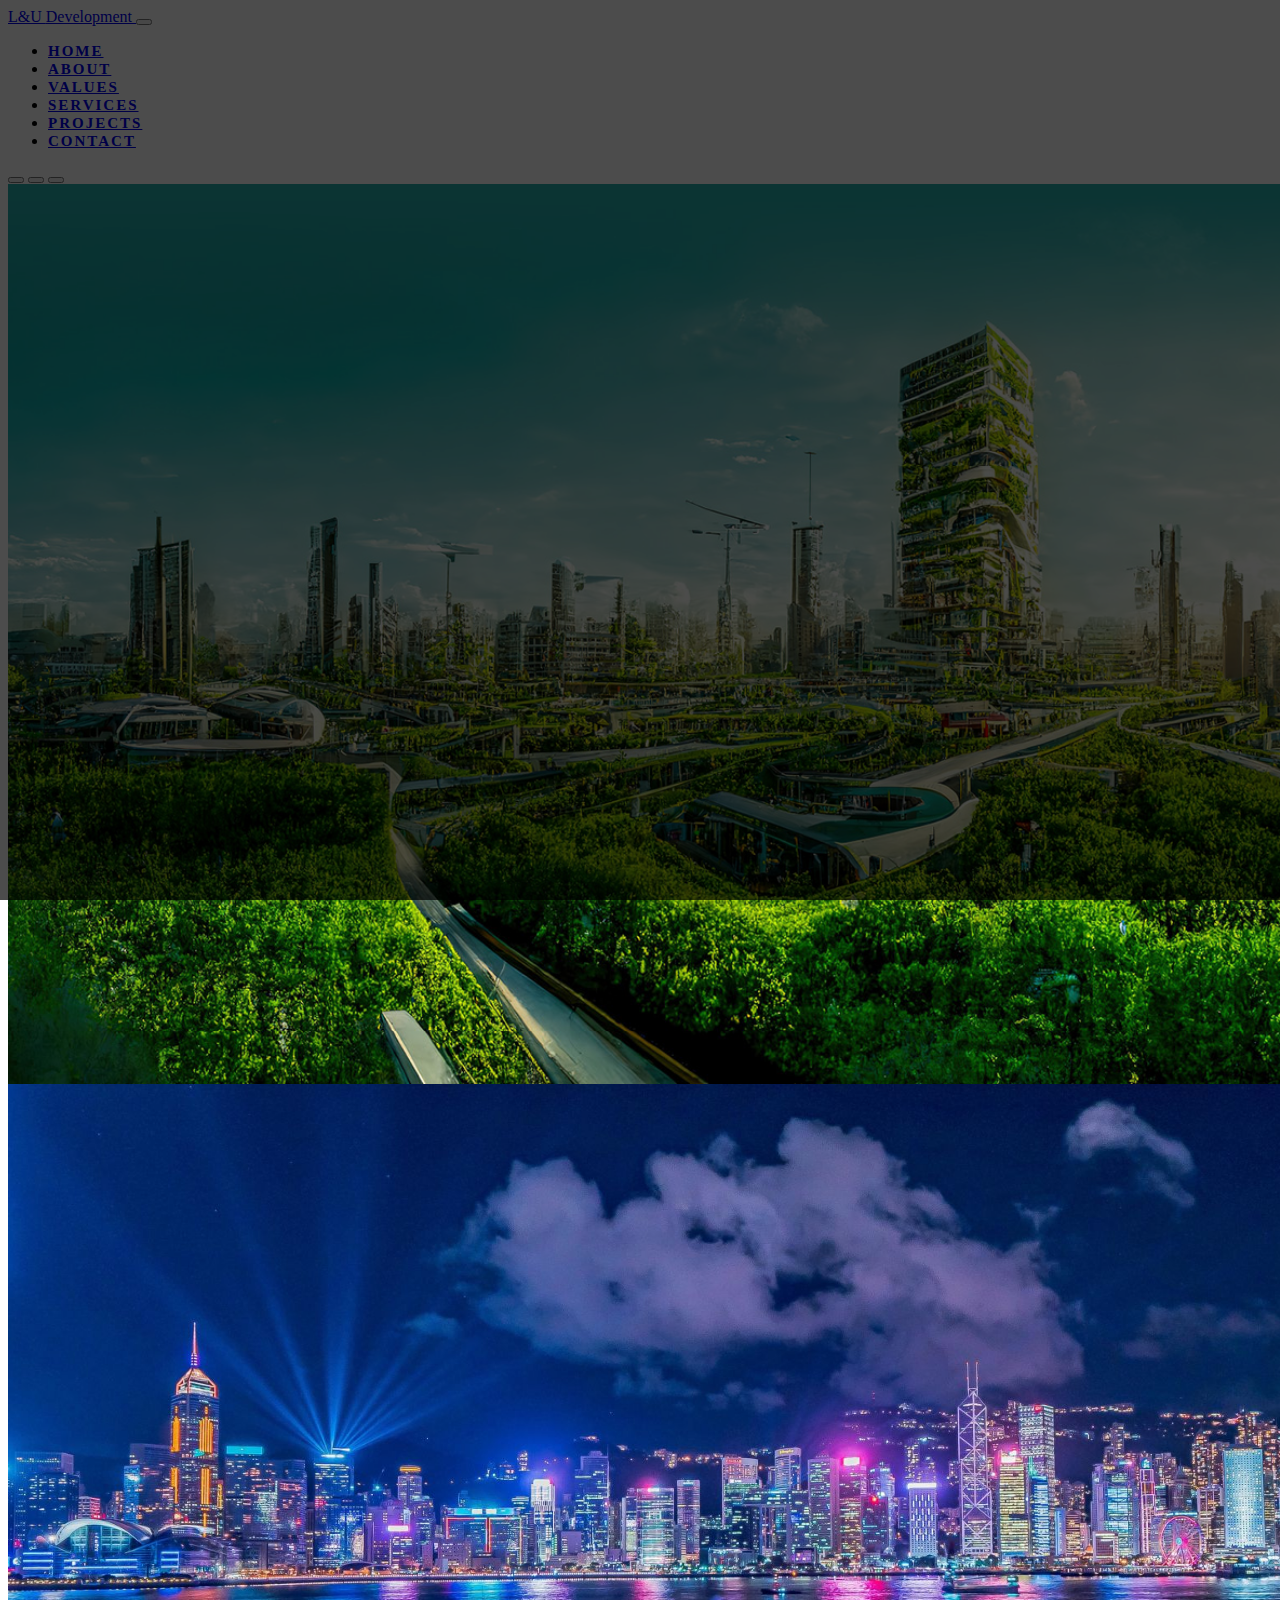
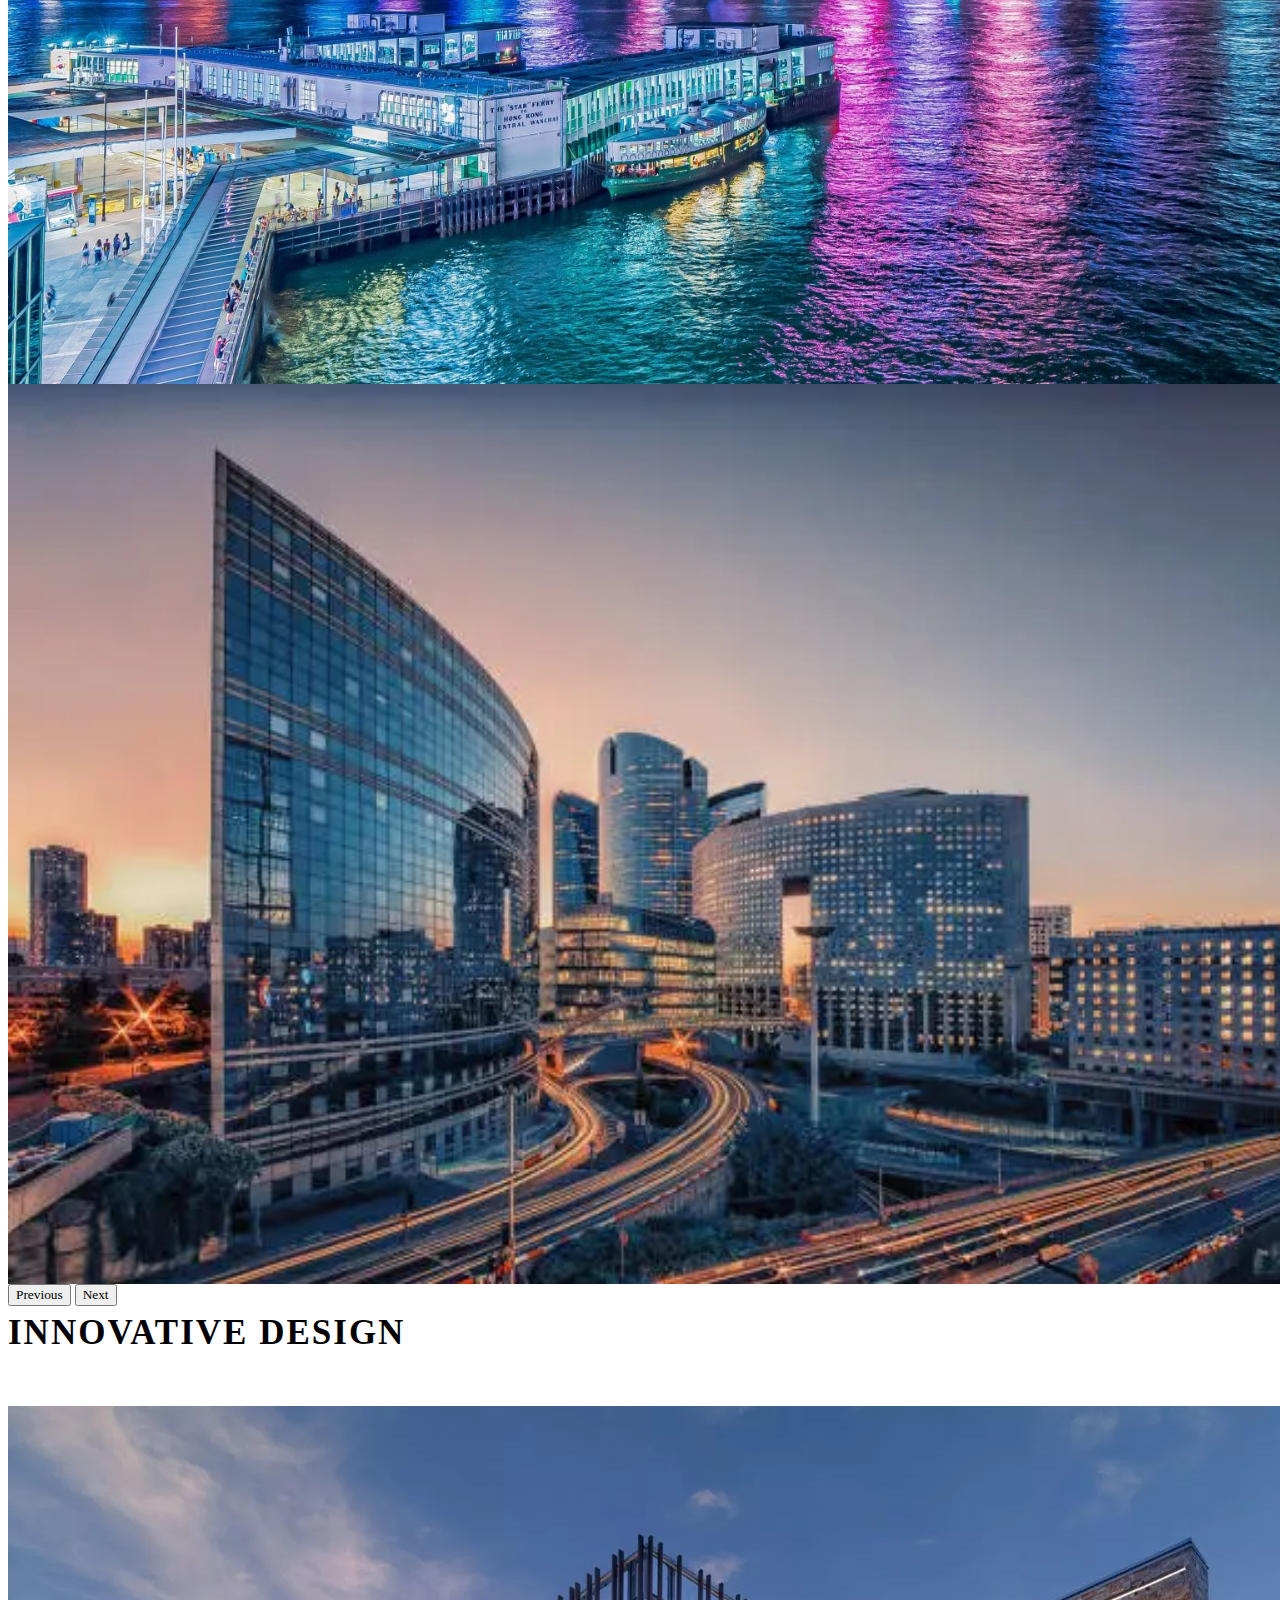
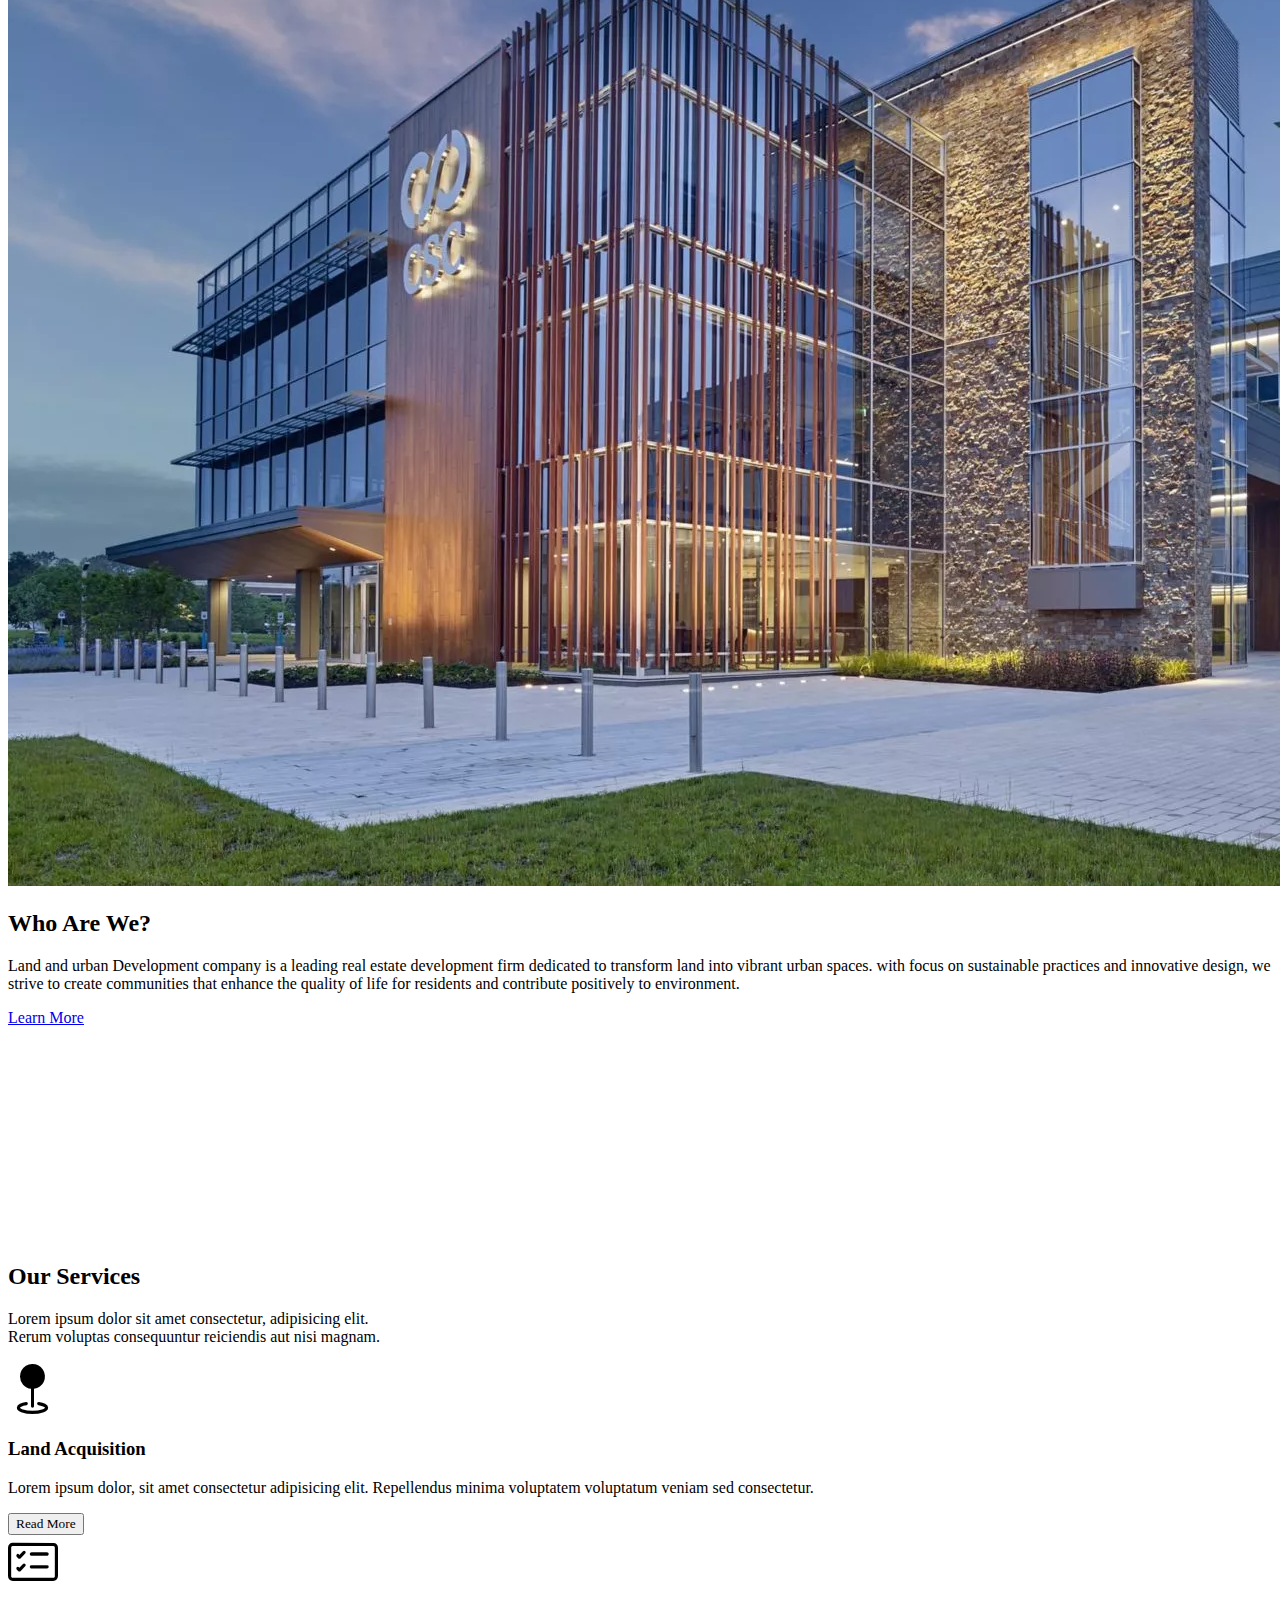
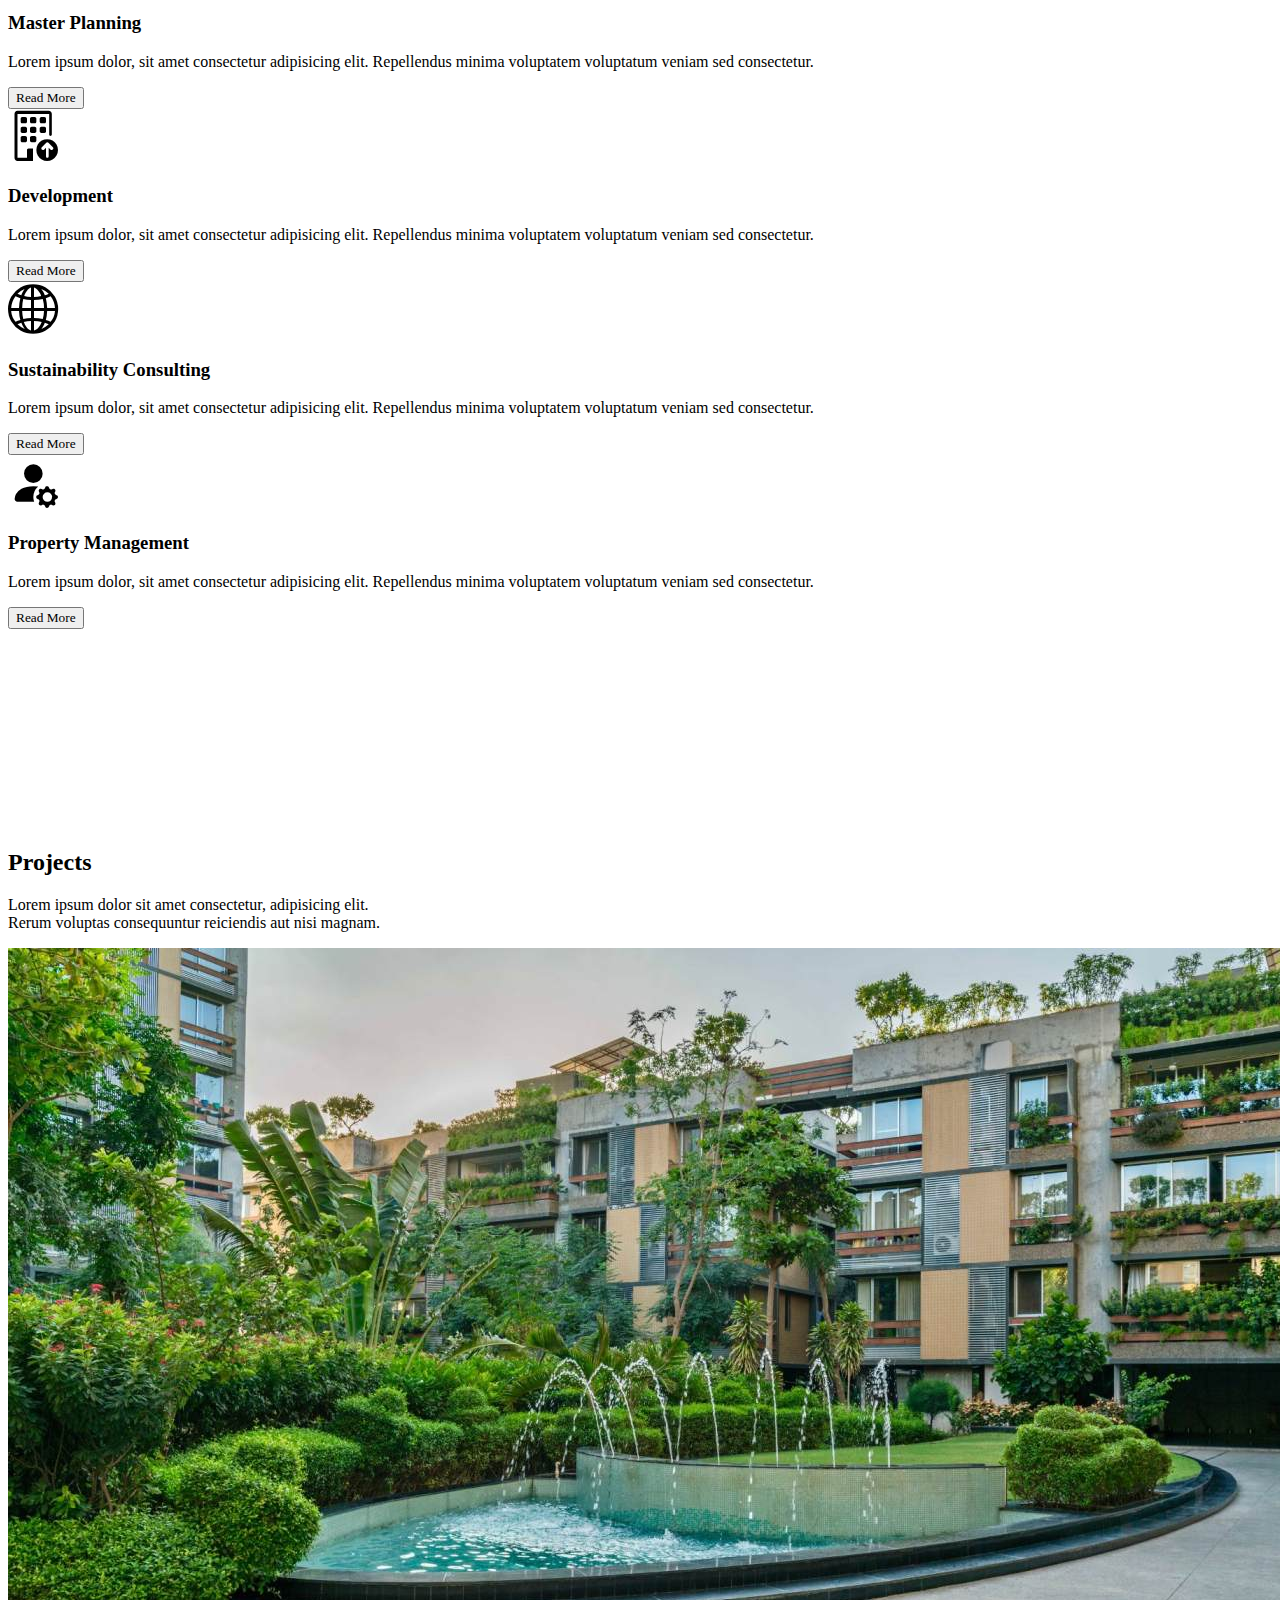
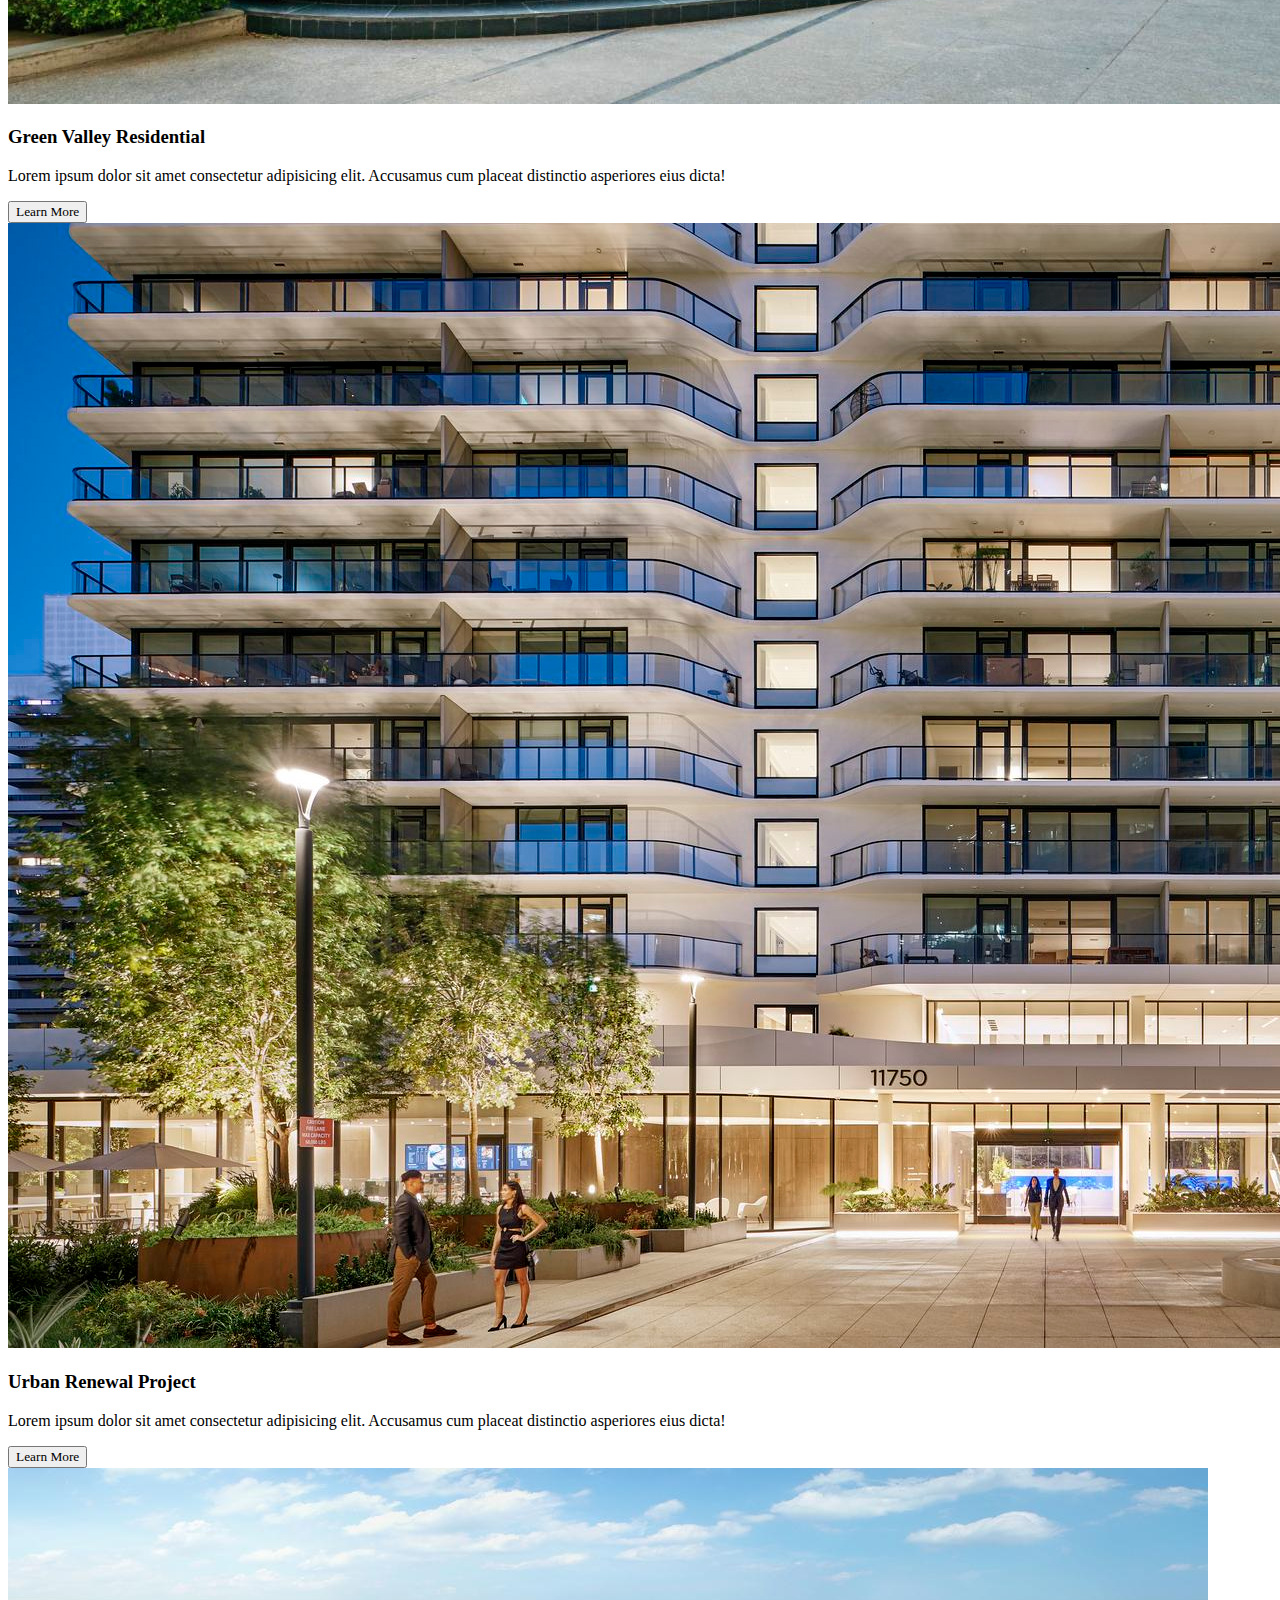
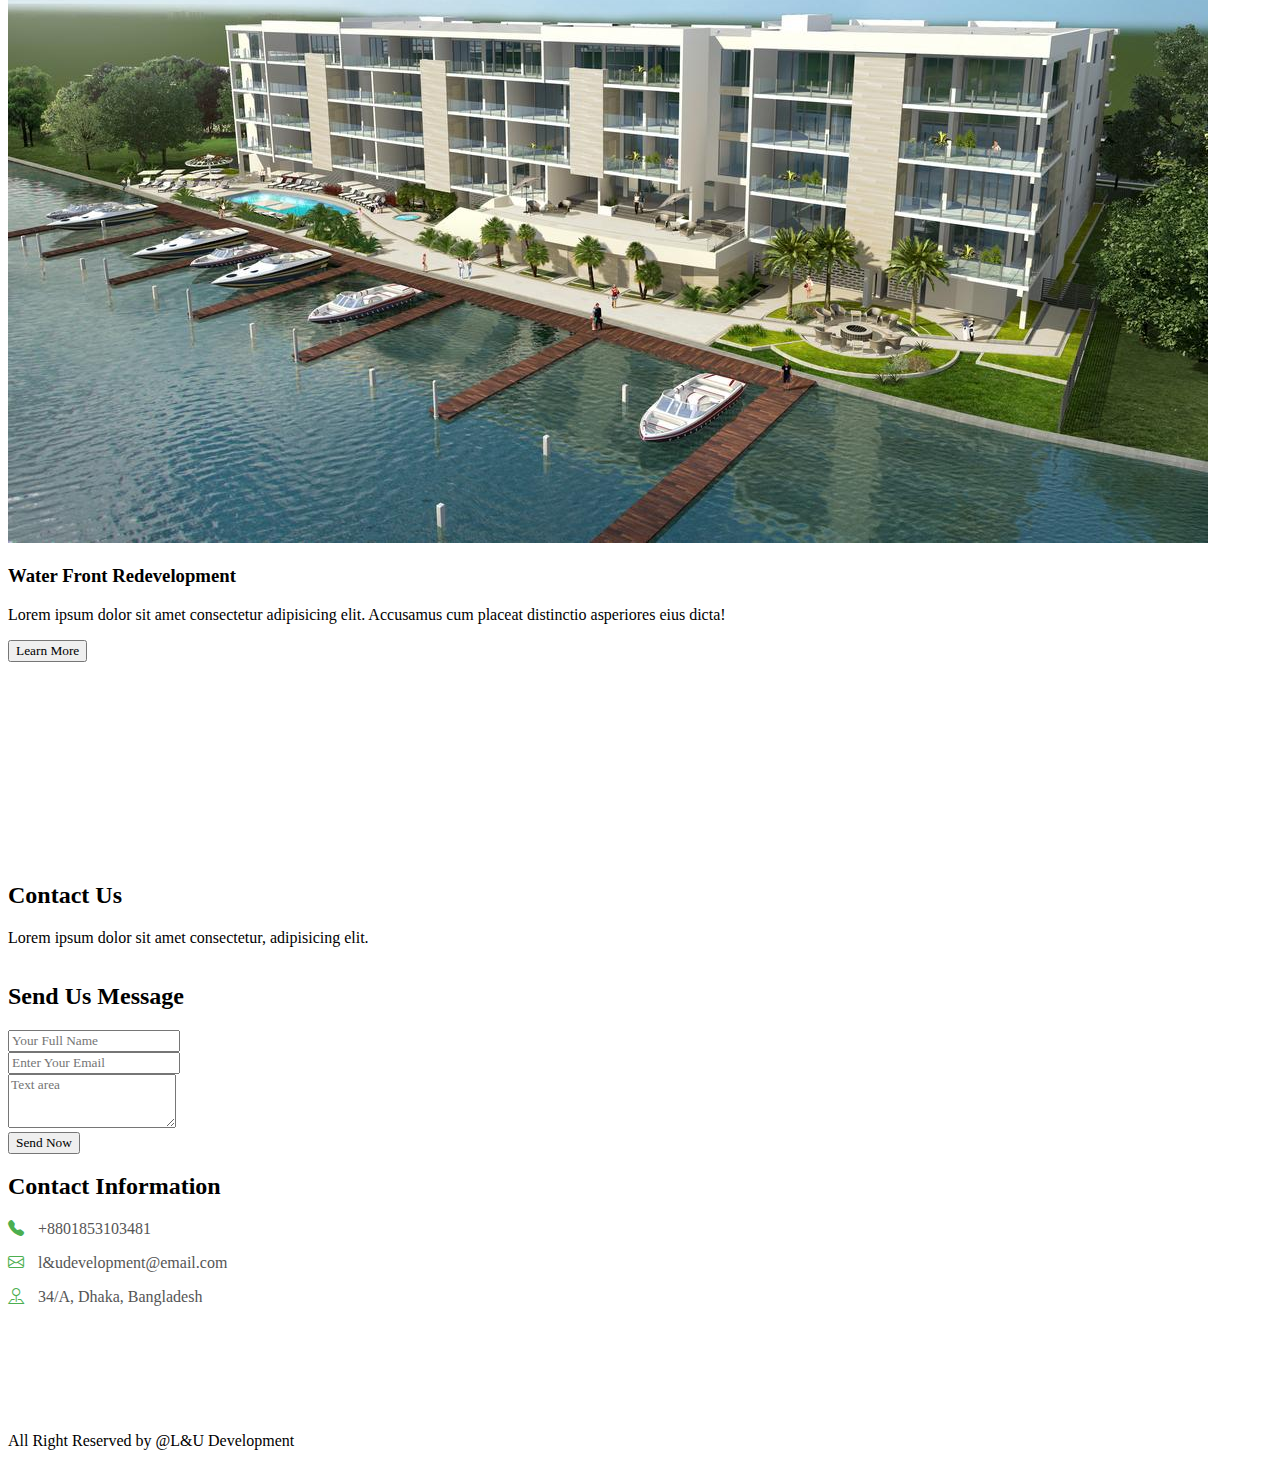
==== index.html @ 91e52e09 "first commit" ====
<!DOCTYPE html>
<html lang="en">
<head>
  <meta charset="UTF-8">
  <meta name="viewport" content="width=device-width, initial-scale=1.0">
  <title>Rural & Urban Development</title>
  <link rel="stylesheet" href="path/to/font-awesome/css/font-awesome.min.css">

  <link rel="stylesheet" href="https://cdn.jsdelivr.net/npm/bootstrap-icons@1.11.3/font/bootstrap-icons.min.css">
  <link href="https://cdn.jsdelivr.net/npm/bootstrap@5.0.2/dist/css/bootstrap.min.css" rel="stylesheet" integrity="sha384-EVSTQN3/azprG1Anm3QDgpJLIm9Nao0Yz1ztcQTwFspd3yD65VohhpuuCOmLASjC" crossorigin="anonymous">
  <link rel="stylesheet" href="style.css">
</head>
<body>
  
  <nav class="navbar navbar-expand-lg navbar-light bg-light fixed-top">
    <div class="container">
      <a class="navbar-brand" href="#">L&U <span class="text-success">Development</span> </a>
      <button class="navbar-toggler" type="button" data-bs-toggle="collapse" data-bs-target="#navbarSupportedContent" aria-controls="navbarSupportedContent" aria-expanded="false" aria-label="Toggle navigation">
        <span class="navbar-toggler-icon"></span>
      </button>
      <div class="collapse navbar-collapse" id="navbarSupportedContent">
        <ul class="navbar-nav ms-auto mb-2 mb-lg-0">
          
          <li class="nav-item">
            <a class="nav-link" href="#home">Home</a>
          </li>
          <li class="nav-item">
            <a class="nav-link" href="#about">About</a>
          </li>
          <li class="nav-item">
            <a class="nav-link" href="values.html">Values</a>
          </li>
          <li class="nav-item">
            <a class="nav-link" href="#services">Services</a>
          </li>
          <li class="nav-item">
            <a class="nav-link" href="#projects">Projects</a>
          </li>
          <li class="nav-item">
            <a class="nav-link" href="#contact">Contact</a>
          </li>
          
        </ul>
        
      </div>
    </div>
  </nav>

  <div id="carouselExampleCaptions" class="carousel slide" data-bs-ride="carousel">
    <div class="carousel-indicators">
      <button type="button" data-bs-target="#carouselExampleCaptions" data-bs-slide-to="0" class="active" aria-current="true" aria-label="Slide 1"></button>
      <button type="button" data-bs-target="#carouselExampleCaptions" data-bs-slide-to="1" aria-label="Slide 2"></button>
      <button type="button" data-bs-target="#carouselExampleCaptions" data-bs-slide-to="2" aria-label="Slide 3"></button>
    </div>
    <div class="carousel-inner">
      <div class="carousel-item active">
        <img src="assets/u1.jpg" class="d-block w-100" alt="...">
        <div class="carousel-caption">
          <h5>Taking Dreams & Ideas into Reality</h5>
          <p>To transform land into vibrant, sustainable urban spaces that foster community, promote economic growth and preserve the natural environment.</p>
          <p><a href="" class="btn btn-success mt-3">Learn More</a></p>
        </div>
      </div>
      <div class="carousel-item">
        <img src="assets/u3.jpg" class="d-block w-100" alt="...">
        <div class="carousel-caption">
          <h5>Focus On Sustainability</h5>
          <p>Lorem ipsum dolor, sit amet consectetur adipisicing elit. Nemo, quos debitis possimus esse ullam nostrum.</p>
          <p><a href="" class="btn btn-success">Learn More</a></p>
        </div>
      </div>
      <div class="carousel-item">
        <img src="assets/n.webp" class="d-block w-100" alt="...">
        <div class="carousel-caption">
          <h5>Innovative Design</h5>
          <p>Lorem ipsum dolor sit amet consectetur adipisicing elit. Alias sit libero necessitatibus ratione molestiae eos.</p>
          <p><a href="" class="btn btn-success mt-3">Learn More</a></p>
        </div>
      </div>
    </div>
    <button class="carousel-control-prev" type="button" data-bs-target="#carouselExampleCaptions" data-bs-slide="prev">
      <span class="carousel-control-prev-icon" aria-hidden="true"></span>
      <span class="visually-hidden">Previous</span>
    </button>
    <button class="carousel-control-next" type="button" data-bs-target="#carouselExampleCaptions" data-bs-slide="next">
      <span class="carousel-control-next-icon" aria-hidden="true"></span>
      <span class="visually-hidden">Next</span>
    </button>
  </div>

  <!-- about section -->
   <section id="about" class="about section-padding">
    <div class="container">
      <div class="row">
        <div class="col-lg-6 col-md-12 col-12 ">
          <div class="about-img">
            <img src="assets/h.webp" class="img-fluid" alt="">
          </div>
        </div>
        <div class="col-lg-6 col-md-12 col-12 ps-lg-5 mt-md-5">
          <div class="about-text">
            <h2>Who Are We?</h2>
            <p>Land and urban Development company is a leading real estate development firm dedicated to transform land into vibrant urban spaces. with focus on sustainable practices and innovative design, we strive to create communities that enhance the quality of life for residents and contribute positively to environment.</p>
            <p><a href="#" class="btn btn-success">Learn More</a></p>
          </div>
        </div>
        
      </div>
    </div>
   </section>

   <!-- services section -->
    <section id="services" class="services section-padding">
      <div class="container">
        <div class="row">
          <div class="col-md-12">
            <div class="section-header text-center pb-5">
              <h2>Our Services</h2>
              <p>Lorem ipsum dolor sit amet consectetur, adipisicing elit.<br> Rerum voluptas consequuntur reiciendis aut nisi magnam.</p>
            </div>
          </div>
        </div>
        <div class="row mb-3">
          <div class="col-12 col-md-12 col-lg-4">
            <div class="card text-white text-center bg-dark pb-2">
              <div class="card-body">
                <i class="bi bi-geo-fill"></i>
                <h3 class="card-title">Land Acquisition</h3>
                <p class="lead">Lorem ipsum dolor, sit amet consectetur adipisicing elit. Repellendus minima voluptatem voluptatum veniam sed consectetur.</p>
                <button class="btn btn-success">Read More </button>
              </div>
            </div>
          </div>

          <div class="col-12 col-md-12 col-lg-4">
            <div class="card text-white text-center bg-dark pb-2">
              <div class="card-body">
                <i class="bi bi-card-checklist"></i>
                <h3 class="card-title">Master Planning</h3>
                <p class="lead">Lorem ipsum dolor, sit amet consectetur adipisicing elit. Repellendus minima voluptatem voluptatum veniam sed consectetur.</p>
                <button class="btn btn-success">Read More </button>
              </div>
            </div>
          </div>

          <div class="col-12 col-md-12 col-lg-4">
            <div class="card text-white text-center bg-dark pb-2">
              <div class="card-body">
                <i class="bi bi-building-up"></i>
                <h3 class="card-title">Development</h3>
                <p class="lead">Lorem ipsum dolor, sit amet consectetur adipisicing elit. Repellendus minima voluptatem voluptatum veniam sed consectetur.</p>
                <button class="btn btn-success">Read More </button>
              </div>
            </div>
          </div>
        </div>

        <div class="row">
          <div class="col-12 col-md-12 col-lg-4">
            <div class="card text-white text-center bg-dark pb-2">
              <div class="card-body">
                <i class="bi bi-globe2"></i>
                <h3 class="card-title">Sustainability Consulting</h3>
                <p class="lead">Lorem ipsum dolor, sit amet consectetur adipisicing elit. Repellendus minima voluptatem voluptatum veniam sed consectetur.</p>
                <button class="btn btn-success">Read More </button>
              </div>
            </div>
          </div>

          <div class="col-12 col-md-12 col-lg-4">
            <div class="card text-white text-center bg-dark pb-2">
              <div class="card-body">
                <i class="bi bi-person-fill-gear"></i>
                <h3 class="card-title">Property Management</h3>
                <p class="lead">Lorem ipsum dolor, sit amet consectetur adipisicing elit. Repellendus minima voluptatem voluptatum veniam sed consectetur.</p>
                <button class="btn btn-success">Read More </button>
              </div>
            </div>
          </div>

        </div>
      </div>
    </section>
    <!-- projects Section -->
     <section id="projects" class="protfolio section-padding">
      <div class="container">
        <div class="row">
          <div class="col-md-12">
            <div class="section-header text-center pb-5">
              <h2 id="projects">Projects</h2>  
              <p>Lorem ipsum dolor sit amet consectetur, adipisicing elit.<br> Rerum voluptas consequuntur reiciendis aut nisi magnam.</p>
            </div>
          </div>
        </div>
        
        <div class="row">
          <div class="col-12 col-md-12 col-lg-4">
            <div class="card text-center bg-white pb-2">
              <div class="card-body text-dark">
                <div class="img-area mb-4">
                  <img src="assets/p2.jpg" alt="" class="img-fluid">
                </div>
                <h3 class="card-title">Green Valley Residential</h3>
                <p class="lead">Lorem ipsum dolor sit amet consectetur adipisicing elit. Accusamus cum placeat distinctio asperiores eius dicta!</p>
                <button class="btn btn-success">Learn More</button>
              </div>
            </div>
          </div>

          <div class="col-12 col-md-12 col-lg-4">
            <div class="card text-center bg-white pb-2">
              <div class="card-body text-dark">
                <div class="img-area mb-4">
                  <img src="assets/p.jpg" alt="" class="img-fluid">
                </div>
                <h3 class="card-title">Urban Renewal Project</h3>
                <p class="lead">Lorem ipsum dolor sit amet consectetur adipisicing elit. Accusamus cum placeat distinctio asperiores eius dicta!</p>
                <button class="btn btn-success">Learn More</button>
              </div>
            </div>
          </div>

          <div class="col-12 col-md-12 col-lg-4">
            <div class="card text-center bg-white pb-2">
              <div class="card-body text-dark">
                <div class="img-area mb-4">
                  <img src="assets/w.jpg" alt="" class="img-fluid">
                </div>
                <h3 class="card-title">Water Front Redevelopment</h3>
                <p class="lead">Lorem ipsum dolor sit amet consectetur adipisicing elit. Accusamus cum placeat distinctio asperiores eius dicta!</p>
                <button class="btn btn-success">Learn More</button>
              </div>
            </div>
          </div>

        </div>

      </div>
     </section>

     <!-- contact section -->
      <section id="contact" class="contact section-padding">
        <div class="row">
          <div class="col-md-12">
            <div class="section-header text-center pb-5">
              <h2>Contact Us</h2>
              <p>Lorem ipsum dolor sit amet consectetur, adipisicing elit.</p>
            </div>
          </div>
      </div>
      <div class="con2 d-flex"> 
        <div class="contact-container">
          <form id="contactForm" class="border mx-5"> 
          <div class="row">
            <div class="col-md-12">
              <div class="section-header text-center pb-5">
                <h2>Send Us Message</h2>
              </div>
            </div>
        </div>
        <div class="row m-0">
          <div class="col-md-12">
            <div class="mb-3">
              <input type="text" class="form-control" required placeholder="Your Full Name">
            </div>
          </div>

          <div class="col-md-12">
            <div class="mb-3">
              <input type="email" class="form-control" required placeholder="Enter Your Email">
            </div>
          </div>

          <div class="col-md-12">
            <div class="mb-3">
              <textarea name="" rows="3" required placeholder="Text area" class="form-control"></textarea>
            </div>
          </div>
         <div class="row">
          <div class="col-md-12">
            <button class="btn btn-success btn-lg btn-block mt-3 form-control" >Send Now</button>
          </div>
         </div>

        </div>
      </form>
        </div>

          <div class="contact-Info">

            <div class="row">
              <div class="col-md-12">
                <div class="section-header pb-5">
                  <h2>Contact Information</h2>
                </div>
              </div>
          </div>
          
            <div class="row mx-3">
              <div class="col-md-12 mb-3">
                <p><i class="bi bi-telephone-fill"></i> +8801853103481</p>
              </div>
              <div class="col-md-12 mb-3">
                <p><i class="bi bi-envelope"></i>  l&udevelopment@email.com</p>
              </div>
              <div class="col-md-12 mb-3">
                <p><i class="bi bi-pin-map"></i>  34/A, Dhaka, Bangladesh</p>
              </div>
            </div>
          </div>
        </div>
      
      </section>

      <!-- footer -->

      <footer class="bg-dark p-2 text-center">
        <div class="container">
          <p class="text-white">All Right Reserved by @L&U Development</p>
        </div>
      </footer>


  <script src="https://cdn.jsdelivr.net/npm/bootstrap@5.0.2/dist/js/bootstrap.bundle.min.js" integrity="sha384-MrcW6ZMFYlzcLA8Nl+NtUVF0sA7MsXsP1UyJoMp4YLEuNSfAP+JcXn/tWtIaxVXM" crossorigin="anonymous"></script>
</body>
</html>
---- style.css ----
*{
  font-family: montserrat;
}
body{
  background:f1fbff;
}
.section-padding{
  padding: 100px 0;
}
.carousel-item{
  height: 100vh;
  min-height: 300px;
}
.carousel-caption{
  bottom:220px;
  z-index: 2;
}

.carousel-caption h5{
  font-size:35px;
  text-transform: uppercase;
  letter-spacing:2px;
  margin-top: 25px;
}
.carousel-caption p{
  width: 60%;
  margin: auto;
  font-size: 20px;
  line-height: 1.9;
}
.carousel-inner::before{
  content: " ";
  position: absolute;
  width: 100%;
  height: 100%;
  top: 0;
  left: 0;
  background:rgba(0,0,0,0.7);
  z-index: 1;
}
.navbar-nav a{
  font-size: 15px;
  text-transform: uppercase;
  font-weight:700;
  letter-spacing:2px;
}

.navbar-light .navbar-brand:focus,
.navbar-light .navbar-brand:hover{
  color: #000;
}
.navbar-light .navbar-nav navbar-link{
  color: #000;
}
.w-100{
  height: 100vh;
}
/* vlues starts here */

/* .values .card-body i{
  font-size:50px;
}
.values h2{
  text-transform: uppercase;
  font-family: poppins;
  text-align: center;
  font-weight: bold;
  font-size:30px;
  color: #fff;
  margin:0;
} */

.services .card-body i{
  font-size:50px;
}

.contact-container
{
  width:50%;
  display: flex;
  flex-direction: column;
}
.contact-Info{
  width:40%;
}
.contact-Info h3{
  font-size:24px;
  margin-bottom: 20px;
  color: #333;
}
.contact-Info p{
  margin-bottom: 10px;
  color: #555;
}

.contact-Info i{
  color: #4caf50;
  margin-right: 10px;
}

.con2
{
  justify-content: space-between;
}
#contact{
  
  width: 95%;
}

/* responsive CSS */
@media only screen and (min-width:768px) and (max-width:991px){
  .carousel-caption{
    bottom:370px;
  }
  .carousel-caption p{
    width: 100%;
  }
  .contact-container{
    width: 100%;
  }
  .con2{
    display: flex;
    flex-direction: column;
    align-items: center;
    justify-content: center;
  }

  .contact-Info
  {
    width: 90%;
    padding-top: 20px;
  }
  .card{
    margin-bottom:30px;
  }
  .img-area img{
    width: 100%;
  }
}
@media only screen and (max-width:767px){
  .navbar-nav{
    text-align: center;
  }
  .carousel-caption{
    bottom: 125px;
  }
  .carousel-caption h5{
    font-size: 17px;
  }
  .carousel-caption a{
    padding: 10px 15px;
  }
  .carousel-caption p{
    width: 100%;
    line-height: 1.6;
    font-size: 12px;
  }
  .contact-container{
    width: 100%;
  }
  .con2{
    display: flex;
    flex-direction: column;
    align-items: center;
    justify-content: center;
  }
  .contact-Info
  {
    width: 100%;
    align-items: center;
    padding-top: 20px;
  }
  .contact-Info h2{
    text-align: center;
  }
  .about-text{
    padding-top: 40px;
  }
  .card{
    margin-bottom : 30px;
  }
}
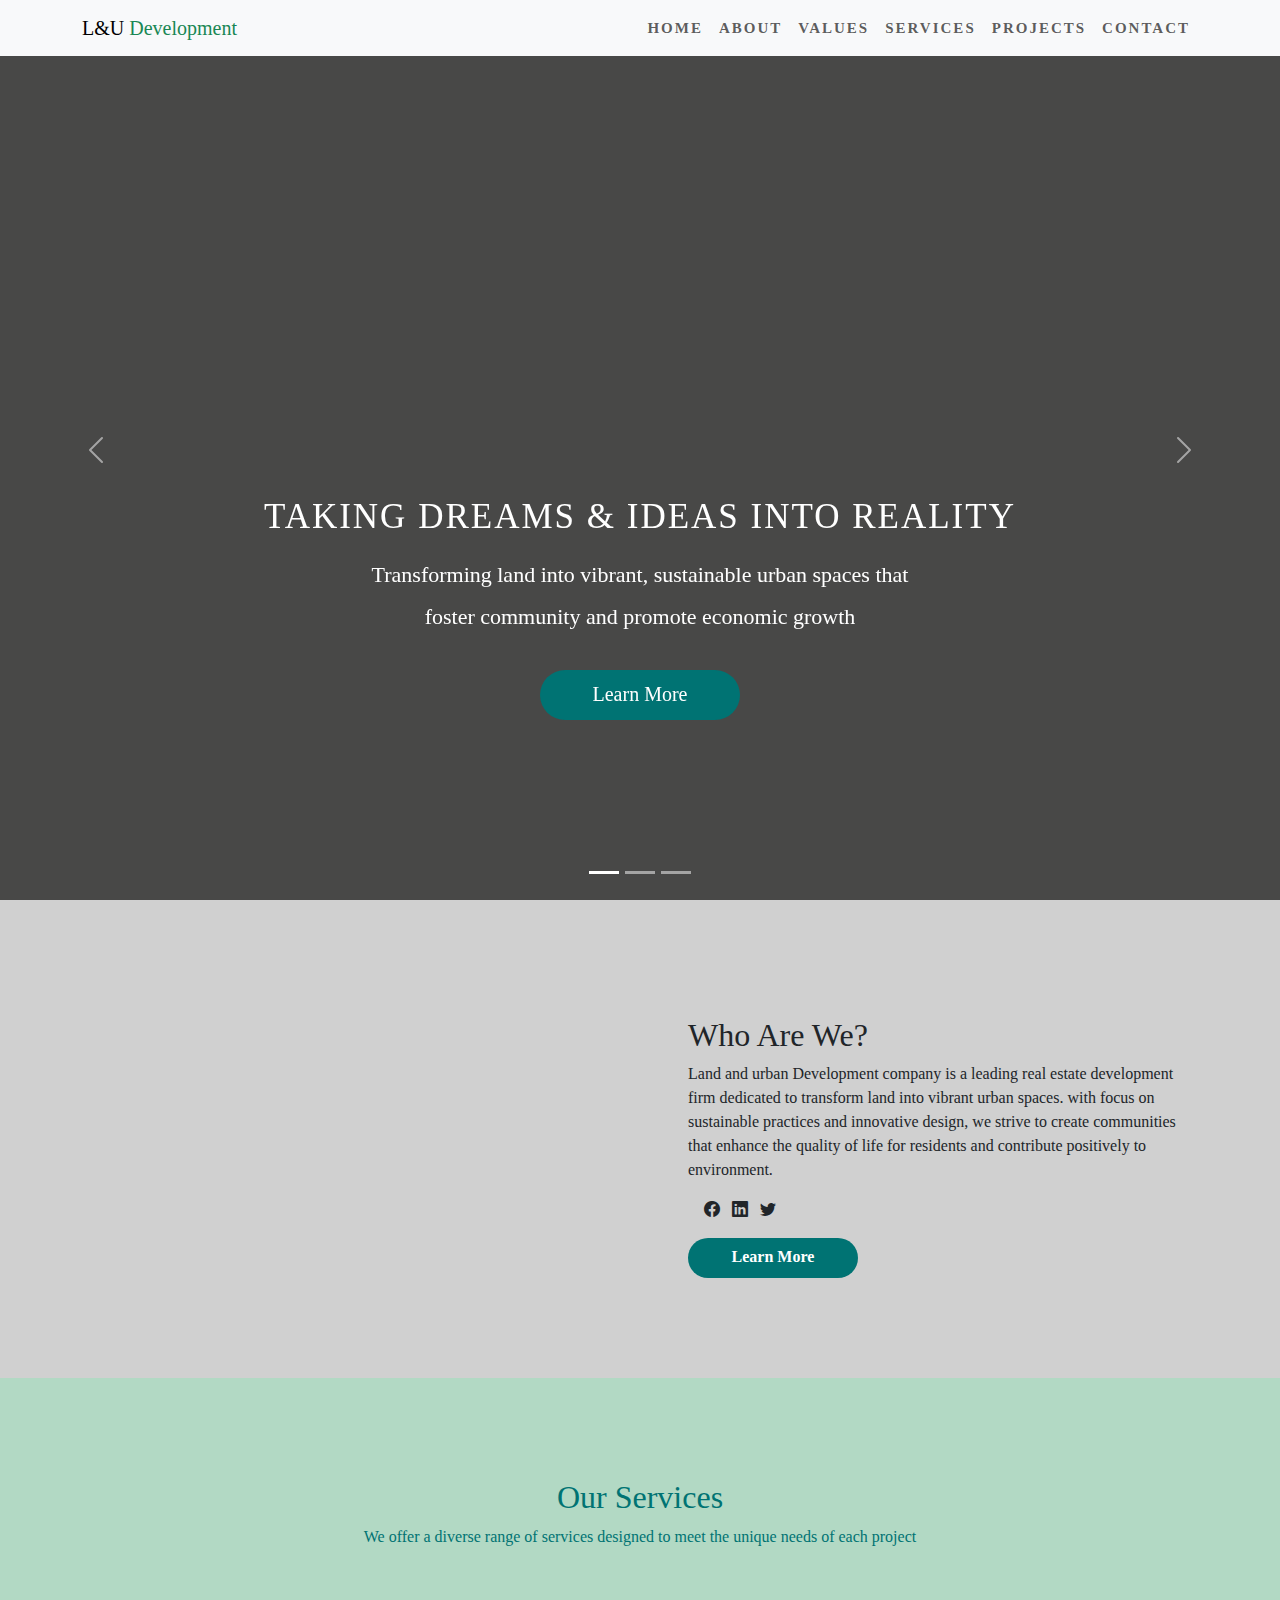
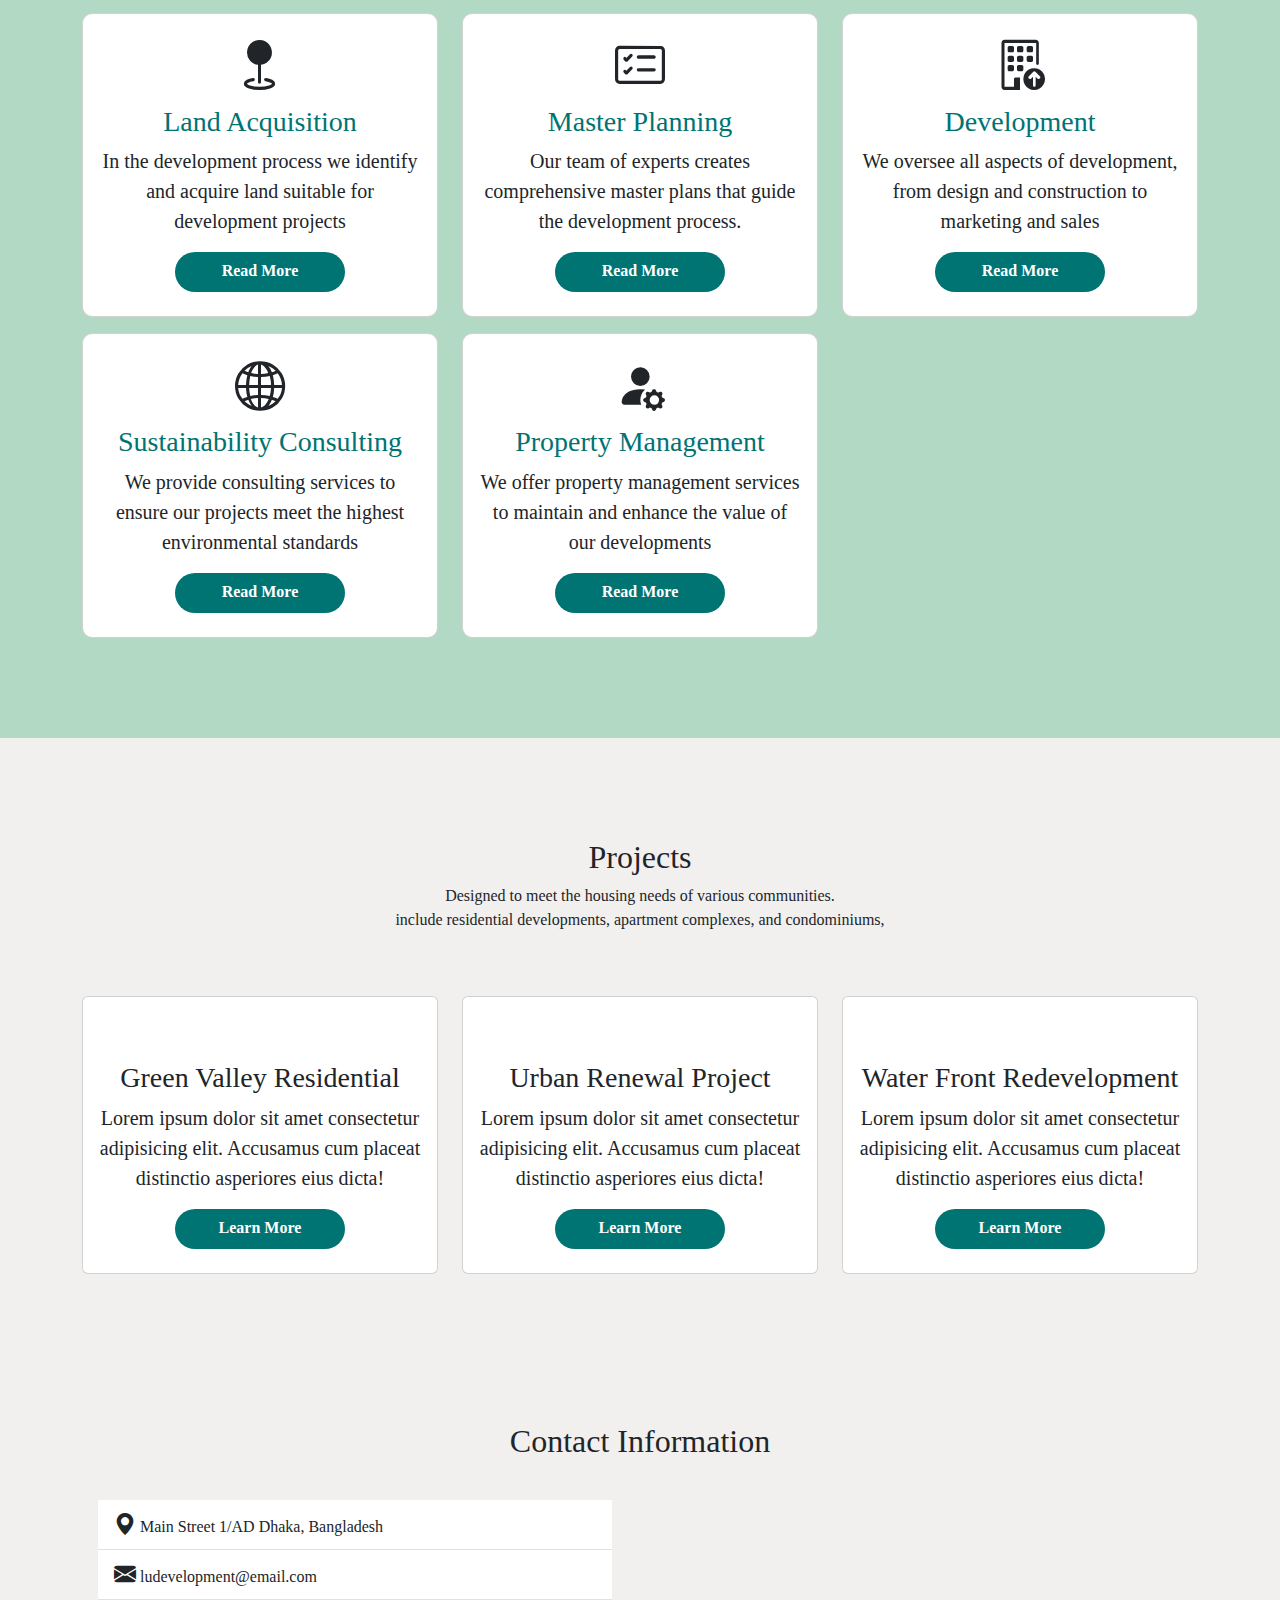
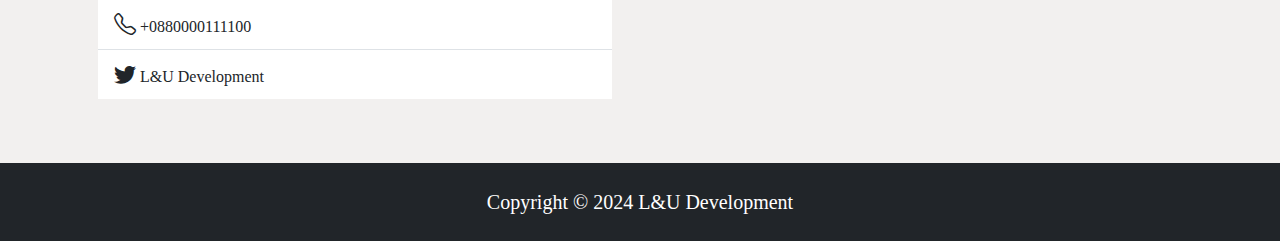
==== commit a8e54135: "Changed some designs" ====
--- a/index.html
+++ b/index.html
@@ -4,17 +4,21 @@
   <meta charset="UTF-8">
   <meta name="viewport" content="width=device-width, initial-scale=1.0">
   <title>Rural & Urban Development</title>
+
   <link rel="stylesheet" href="path/to/font-awesome/css/font-awesome.min.css">
 
   <link rel="stylesheet" href="https://cdn.jsdelivr.net/npm/bootstrap-icons@1.11.3/font/bootstrap-icons.min.css">
-  <link href="https://cdn.jsdelivr.net/npm/bootstrap@5.0.2/dist/css/bootstrap.min.css" rel="stylesheet" integrity="sha384-EVSTQN3/azprG1Anm3QDgpJLIm9Nao0Yz1ztcQTwFspd3yD65VohhpuuCOmLASjC" crossorigin="anonymous">
+  <link href="https://cdn.jsdelivr.net/npm/bootstrap@5.0.2/dist/css/bootstrap.min.css" rel="stylesheet">
   <link rel="stylesheet" href="style.css">
 </head>
 <body>
   
   <nav class="navbar navbar-expand-lg navbar-light bg-light fixed-top">
     <div class="container">
+
       <a class="navbar-brand" href="#">L&U <span class="text-success">Development</span> </a>
+
+
       <button class="navbar-toggler" type="button" data-bs-toggle="collapse" data-bs-target="#navbarSupportedContent" aria-controls="navbarSupportedContent" aria-expanded="false" aria-label="Toggle navigation">
         <span class="navbar-toggler-icon"></span>
       </button>
@@ -52,31 +56,36 @@
       <button type="button" data-bs-target="#carouselExampleCaptions" data-bs-slide-to="1" aria-label="Slide 2"></button>
       <button type="button" data-bs-target="#carouselExampleCaptions" data-bs-slide-to="2" aria-label="Slide 3"></button>
     </div>
+    
     <div class="carousel-inner">
+     
       <div class="carousel-item active">
-        <img src="assets/u1.jpg" class="d-block w-100" alt="...">
-        <div class="carousel-caption">
-          <h5>Taking Dreams & Ideas into Reality</h5>
-          <p>To transform land into vibrant, sustainable urban spaces that foster community, promote economic growth and preserve the natural environment.</p>
-          <p><a href="" class="btn btn-success mt-3">Learn More</a></p>
-        </div>
-      </div>
+        <img src="bungalow Society Masterplan (Mohd. Egal)/A_5 - Photo.jpg" class="d-block w-100" alt="...">
+        <div class="carousel-caption text-center">
+          <h5 class="mb-3">Taking Dreams & Ideas into Reality</h5>
+          <p class="mb-3">Transforming land into vibrant, sustainable urban spaces that foster community and promote economic growth</p>
+          <p><a href="" class="btn text-white mt-3 btn-lg">Learn More</a></p>
+        </div>
+      </div>
+
       <div class="carousel-item">
-        <img src="assets/u3.jpg" class="d-block w-100" alt="...">
-        <div class="carousel-caption">
-          <h5>Focus On Sustainability</h5>
-          <p>Lorem ipsum dolor, sit amet consectetur adipisicing elit. Nemo, quos debitis possimus esse ullam nostrum.</p>
-          <p><a href="" class="btn btn-success">Learn More</a></p>
-        </div>
-      </div>
+        <img src="bungalow Society Masterplan (Mohd. Egal)/B_13 - Photo.jpg" class="d-block w-100" alt="...">
+        <div class="carousel-caption text-center">
+          <h5 class="mb-3">Focus On Sustainability</h5>
+          <p class="mb-3">We are committed to sustainable practices that minimize our environmental impact and promote long-term viability </p>
+          <p><a href="" class="btn text-white btn-lg">Learn More</a></p>
+        </div>
+      </div>
+
       <div class="carousel-item">
-        <img src="assets/n.webp" class="d-block w-100" alt="...">
-        <div class="carousel-caption">
-          <h5>Innovative Design</h5>
-          <p>Lorem ipsum dolor sit amet consectetur adipisicing elit. Alias sit libero necessitatibus ratione molestiae eos.</p>
-          <p><a href="" class="btn btn-success mt-3">Learn More</a></p>
-        </div>
-      </div>
+        <img src="bungalow Society Masterplan (Mohd. Egal)/A_7 - Photo.jpg" class="d-block w-100" alt="...">
+        <div class="carousel-caption text-center">
+          <h5 class="mb-3">Innovative Design</h5>
+          <p class="mb-3">Transcending traditional boundaries by integrating creativity, functionality, and technology to address contemporary challenges</p>
+          <p><a href="" class="btn text-white mt-3 btn-lg">Learn More</a></p>
+        </div>
+      </div>
+
     </div>
     <button class="carousel-control-prev" type="button" data-bs-target="#carouselExampleCaptions" data-bs-slide="prev">
       <span class="carousel-control-prev-icon" aria-hidden="true"></span>
@@ -92,16 +101,23 @@
    <section id="about" class="about section-padding">
     <div class="container">
       <div class="row">
-        <div class="col-lg-6 col-md-12 col-12 ">
+        <div class="col-lg-6 col-md-12 col-12">
           <div class="about-img">
-            <img src="assets/h.webp" class="img-fluid" alt="">
-          </div>
-        </div>
-        <div class="col-lg-6 col-md-12 col-12 ps-lg-5 mt-md-5">
+            <img src="bungalow Society Masterplan (Mohd. Egal)/B_20 - Photo.jpg" class="img-fluid rounded-3" alt="">
+          </div>
+        </div>
+        <div class="col-lg-6 col-md-12 col-12 ps-lg-5 mt-md-3">
           <div class="about-text">
             <h2>Who Are We?</h2>
             <p>Land and urban Development company is a leading real estate development firm dedicated to transform land into vibrant urban spaces. with focus on sustainable practices and innovative design, we strive to create communities that enhance the quality of life for residents and contribute positively to environment.</p>
-            <p><a href="#" class="btn btn-success">Learn More</a></p>
+            <div class="container mb-3">
+              <a href="#"><i class="bi bi-facebook mx-1 text-dark"></i></a>
+              <a href="#"><i class="bi bi-linkedin mx-1 text-dark"></i></a>
+              <a href="#"><i class="bi bi-twitter mx-1 text-dark"></i></a>
+            </div>
+
+            <!-- <p><a href="#" class="btn btn-success">Learn More</a></p> -->
+             <button class="btn text-white">Learn More</button>
           </div>
         </div>
         
@@ -115,65 +131,65 @@
         <div class="row">
           <div class="col-md-12">
             <div class="section-header text-center pb-5">
-              <h2>Our Services</h2>
-              <p>Lorem ipsum dolor sit amet consectetur, adipisicing elit.<br> Rerum voluptas consequuntur reiciendis aut nisi magnam.</p>
+              <h2 class="services-title">Our Services</h2>
+              <p  class="services-title">We offer a diverse range of services designed to meet the unique needs of each project </p>
             </div>
           </div>
         </div>
         <div class="row mb-3">
           <div class="col-12 col-md-12 col-lg-4">
-            <div class="card text-white text-center bg-dark pb-2">
+            <div class="card text-center pb-2">
               <div class="card-body">
                 <i class="bi bi-geo-fill"></i>
                 <h3 class="card-title">Land Acquisition</h3>
-                <p class="lead">Lorem ipsum dolor, sit amet consectetur adipisicing elit. Repellendus minima voluptatem voluptatum veniam sed consectetur.</p>
-                <button class="btn btn-success">Read More </button>
-              </div>
-            </div>
-          </div>
-
-          <div class="col-12 col-md-12 col-lg-4">
-            <div class="card text-white text-center bg-dark pb-2">
+                <p class="lead text-dark">In the development process we identify and acquire land suitable for development projects</p>
+                <button class="btn text-white">Read More</button>
+              </div>
+            </div>
+          </div>
+
+          <div class="col-12 col-md-12 col-lg-4">
+            <div class="card text-center pb-2">
               <div class="card-body">
                 <i class="bi bi-card-checklist"></i>
                 <h3 class="card-title">Master Planning</h3>
-                <p class="lead">Lorem ipsum dolor, sit amet consectetur adipisicing elit. Repellendus minima voluptatem voluptatum veniam sed consectetur.</p>
-                <button class="btn btn-success">Read More </button>
-              </div>
-            </div>
-          </div>
-
-          <div class="col-12 col-md-12 col-lg-4">
-            <div class="card text-white text-center bg-dark pb-2">
+                <p class="lead text-dark">Our team of experts creates comprehensive master plans that guide the development process. </p>
+                <button class="btn text-white">Read More </button>
+              </div>
+            </div>
+          </div>
+
+          <div class="col-12 col-md-12 col-lg-4">
+            <div class="card text-center pb-2">
               <div class="card-body">
                 <i class="bi bi-building-up"></i>
                 <h3 class="card-title">Development</h3>
-                <p class="lead">Lorem ipsum dolor, sit amet consectetur adipisicing elit. Repellendus minima voluptatem voluptatum veniam sed consectetur.</p>
-                <button class="btn btn-success">Read More </button>
-              </div>
-            </div>
-          </div>
-        </div>
-
-        <div class="row">
-          <div class="col-12 col-md-12 col-lg-4">
-            <div class="card text-white text-center bg-dark pb-2">
+                <p class="lead text-dark"> We oversee all aspects of development, from design and construction to marketing and sales</p>
+                <button class="btn text-white">Read More </button>
+              </div>
+            </div>
+          </div>
+        </div>
+
+        <div class="row">
+          <div class="col-12 col-md-12 col-lg-4">
+            <div class="card text-center pb-2">
               <div class="card-body">
                 <i class="bi bi-globe2"></i>
                 <h3 class="card-title">Sustainability Consulting</h3>
-                <p class="lead">Lorem ipsum dolor, sit amet consectetur adipisicing elit. Repellendus minima voluptatem voluptatum veniam sed consectetur.</p>
-                <button class="btn btn-success">Read More </button>
-              </div>
-            </div>
-          </div>
-
-          <div class="col-12 col-md-12 col-lg-4">
-            <div class="card text-white text-center bg-dark pb-2">
+                <p class="lead text-dark">We provide consulting services to ensure our projects meet the highest environmental standards</p>
+                <button class="btn text-white">Read More </button>
+              </div>
+            </div>
+          </div>
+
+          <div class="col-12 col-md-12 col-lg-4">
+            <div class="card text-center pb-2">
               <div class="card-body">
                 <i class="bi bi-person-fill-gear"></i>
                 <h3 class="card-title">Property Management</h3>
-                <p class="lead">Lorem ipsum dolor, sit amet consectetur adipisicing elit. Repellendus minima voluptatem voluptatum veniam sed consectetur.</p>
-                <button class="btn btn-success">Read More </button>
+                <p class="lead text-dark">We offer property management services to maintain and enhance the value of our developments</p>
+                <button class="btn text-white">Read More </button>
               </div>
             </div>
           </div>
@@ -188,7 +204,7 @@
           <div class="col-md-12">
             <div class="section-header text-center pb-5">
               <h2 id="projects">Projects</h2>  
-              <p>Lorem ipsum dolor sit amet consectetur, adipisicing elit.<br> Rerum voluptas consequuntur reiciendis aut nisi magnam.</p>
+              <p>Designed to meet the housing needs of various communities.<br> include residential developments, apartment complexes, and condominiums,</p>
             </div>
           </div>
         </div>
@@ -198,11 +214,11 @@
             <div class="card text-center bg-white pb-2">
               <div class="card-body text-dark">
                 <div class="img-area mb-4">
-                  <img src="assets/p2.jpg" alt="" class="img-fluid">
+                  <img src="bungalow Society Masterplan (Mohd. Egal)/A_6 - Photo.jpg" alt="" class="img-fluid">
                 </div>
                 <h3 class="card-title">Green Valley Residential</h3>
                 <p class="lead">Lorem ipsum dolor sit amet consectetur adipisicing elit. Accusamus cum placeat distinctio asperiores eius dicta!</p>
-                <button class="btn btn-success">Learn More</button>
+                <button class="btn text-white">Learn More</button>
               </div>
             </div>
           </div>
@@ -211,11 +227,11 @@
             <div class="card text-center bg-white pb-2">
               <div class="card-body text-dark">
                 <div class="img-area mb-4">
-                  <img src="assets/p.jpg" alt="" class="img-fluid">
+                  <img src="bungalow Society Masterplan (Mohd. Egal)/B_17 - Photo.jpg" alt="" class="img-fluid">
                 </div>
                 <h3 class="card-title">Urban Renewal Project</h3>
                 <p class="lead">Lorem ipsum dolor sit amet consectetur adipisicing elit. Accusamus cum placeat distinctio asperiores eius dicta!</p>
-                <button class="btn btn-success">Learn More</button>
+                <button class="btn text-white">Learn More</button>
               </div>
             </div>
           </div>
@@ -224,11 +240,11 @@
             <div class="card text-center bg-white pb-2">
               <div class="card-body text-dark">
                 <div class="img-area mb-4">
-                  <img src="assets/w.jpg" alt="" class="img-fluid">
+                  <img src="bungalow Society Masterplan (Mohd. Egal)/B_12 - Photo.jpg" alt="" class="img-fluid">
                 </div>
                 <h3 class="card-title">Water Front Redevelopment</h3>
                 <p class="lead">Lorem ipsum dolor sit amet consectetur adipisicing elit. Accusamus cum placeat distinctio asperiores eius dicta!</p>
-                <button class="btn btn-success">Learn More</button>
+                <button class="btn text-white">Learn More</button>
               </div>
             </div>
           </div>
@@ -239,84 +255,37 @@
      </section>
 
      <!-- contact section -->
-      <section id="contact" class="contact section-padding">
-        <div class="row">
-          <div class="col-md-12">
-            <div class="section-header text-center pb-5">
-              <h2>Contact Us</h2>
-              <p>Lorem ipsum dolor sit amet consectetur, adipisicing elit.</p>
-            </div>
-          </div>
-      </div>
-      <div class="con2 d-flex"> 
-        <div class="contact-container">
-          <form id="contactForm" class="border mx-5"> 
-          <div class="row">
-            <div class="col-md-12">
-              <div class="section-header text-center pb-5">
-                <h2>Send Us Message</h2>
-              </div>
-            </div>
-        </div>
-        <div class="row m-0">
-          <div class="col-md-12">
-            <div class="mb-3">
-              <input type="text" class="form-control" required placeholder="Your Full Name">
-            </div>
-          </div>
-
-          <div class="col-md-12">
-            <div class="mb-3">
-              <input type="email" class="form-control" required placeholder="Enter Your Email">
-            </div>
-          </div>
-
-          <div class="col-md-12">
-            <div class="mb-3">
-              <textarea name="" rows="3" required placeholder="Text area" class="form-control"></textarea>
-            </div>
-          </div>
-         <div class="row">
-          <div class="col-md-12">
-            <button class="btn btn-success btn-lg btn-block mt-3 form-control" >Send Now</button>
-          </div>
-         </div>
-
-        </div>
-      </form>
-        </div>
-
-          <div class="contact-Info">
-
-            <div class="row">
-              <div class="col-md-12">
-                <div class="section-header pb-5">
-                  <h2>Contact Information</h2>
-                </div>
-              </div>
-          </div>
-          
-            <div class="row mx-3">
-              <div class="col-md-12 mb-3">
-                <p><i class="bi bi-telephone-fill"></i> +8801853103481</p>
-              </div>
-              <div class="col-md-12 mb-3">
-                <p><i class="bi bi-envelope"></i>  l&udevelopment@email.com</p>
-              </div>
-              <div class="col-md-12 mb-3">
-                <p><i class="bi bi-pin-map"></i>  34/A, Dhaka, Bangladesh</p>
-              </div>
-            </div>
-          </div>
-        </div>
-      
-      </section>
+     <section id="contact" class="p-5">  
+      <div class="container">
+
+        <div class="row mb-3">
+          <div class="col-md">
+            <h2 class="text-center">Contact Information</h2>
+          </div>
+        </div>
+
+        <div class="row g-4">
+          <div class="col-md-6 col-sm-12">
+            <ul class="list-group list-group-flush p-3">
+              <li class="list-group-item">
+                <i style="font-size:22px" class="bi bi-geo-alt-fill"></i>   Main Street 1/AD Dhaka, Bangladesh</li>
+                <li class="list-group-item">
+                  <i style="font-size:22px" class="bi bi-envelope-fill"></i>     ludevelopment@email.com</li>
+                  <li class="list-group-item">
+                    <i style="font-size:22px" class="bi bi-telephone"></i>  +0880000111100</li>
+                    <li class="list-group-item">
+                      <i style="font-size:22px" class="bi bi-twitter"></i>     L&U Development</li>
+            </ul>
+          </div>
+        </div>
+      </div>
+     </section>
 
       <!-- footer -->
 
       <footer class="bg-dark p-2 text-center">
         <div class="container">
-          <p class="text-white">All Right Reserved by @L&U Development</p>
+          <p class="lead text-center text-white pt-3">Copyright &copy; 2024 L&U Development</p>
         </div>
       </footer>
 
--- a/style.css
+++ b/style.css
@@ -2,7 +2,7 @@
   font-family: montserrat;
 }
 body{
-  background:f1fbff;
+  background: #f2f0ef;
 }
 .section-padding{
   padding: 100px 0;
@@ -12,7 +12,7 @@
   min-height: 300px;
 }
 .carousel-caption{
-  bottom:220px;
+  bottom:160px;
   z-index: 2;
 }
 
@@ -25,9 +25,16 @@
 .carousel-caption p{
   width: 60%;
   margin: auto;
-  font-size: 20px;
+  font-size: 22px;
   line-height: 1.9;
 }
+.carousel-caption a{
+  width: 200px;
+  height:50px;
+  border-radius:35px;
+  background: #007373;
+}
+
 .carousel-inner::before{
   content: " ";
   position: absolute;
@@ -35,7 +42,8 @@
   height: 100%;
   top: 0;
   left: 0;
-  background:rgba(0,0,0,0.7);
+  /* background:rgba(0,0,0,0.7); */
+  background: linear-gradient(rgba(0,0,0,0.7),rgba(0,0,0,0.7));
   z-index: 1;
 }
 .navbar-nav a{
@@ -55,60 +63,43 @@
 .w-100{
   height: 100vh;
 }
-/* vlues starts here */
+#about
+{
+  background:#d0d0d0;
+}
 
-/* .values .card-body i{
-  font-size:50px;
+#services
+{
+  background: #b2D9C4;
 }
-.values h2{
-  text-transform: uppercase;
-  font-family: poppins;
-  text-align: center;
-  font-weight: bold;
-  font-size:30px;
-  color: #fff;
-  margin:0;
-} */
-
 .services .card-body i{
   font-size:50px;
 }
-
-.contact-container
+.services .card
 {
-  width:50%;
-  display: flex;
-  flex-direction: column;
+  border-radius: 10px;
 }
-.contact-Info{
-  width:40%;
+.services button, .protfolio button, .about button{
+  width: 170px;
+  height:40px;
+  border-radius:35px;
+  text-align: center;
+  font-weight: bold;
+  padding-bottom: 15px;
+  background: #007373;
 }
-.contact-Info h3{
-  font-size:24px;
-  margin-bottom: 20px;
-  color: #333;
-}
-.contact-Info p{
-  margin-bottom: 10px;
-  color: #555;
+.services-title, .services h3
+{
+  color:  #007373;
 }
 
-.contact-Info i{
-  color: #4caf50;
-  margin-right: 10px;
-}
-
-.con2
-{
-  justify-content: space-between;
-}
-#contact{
-  
-  width: 95%;
-}
 
 /* responsive CSS */
-@media only screen and (min-width:768px) and (max-width:991px){
+
+@media (min-width:768px) and (max-width:991px){
+  .carousel-item img{
+    object-fit: cover;
+  }
   .carousel-caption{
     bottom:370px;
   }
@@ -118,18 +109,6 @@
   .contact-container{
     width: 100%;
   }
-  .con2{
-    display: flex;
-    flex-direction: column;
-    align-items: center;
-    justify-content: center;
-  }
-
-  .contact-Info
-  {
-    width: 90%;
-    padding-top: 20px;
-  }
   .card{
     margin-bottom:30px;
   }
@@ -137,12 +116,16 @@
     width: 100%;
   }
 }
-@media only screen and (max-width:767px){
+
+@media (max-width:767px){
+  .carousel-item img{
+    object-fit: cover;
+  }
   .navbar-nav{
     text-align: center;
   }
   .carousel-caption{
-    bottom: 125px;
+    bottom:370px;
   }
   .carousel-caption h5{
     font-size: 17px;
@@ -153,30 +136,30 @@
   .carousel-caption p{
     width: 100%;
     line-height: 1.6;
-    font-size: 12px;
+    font-size: 16px;
   }
   .contact-container{
     width: 100%;
   }
-  .con2{
-    display: flex;
-    flex-direction: column;
-    align-items: center;
-    justify-content: center;
-  }
-  .contact-Info
-  {
-    width: 100%;
-    align-items: center;
-    padding-top: 20px;
-  }
-  .contact-Info h2{
-    text-align: center;
-  }
+
   .about-text{
     padding-top: 40px;
   }
   .card{
     margin-bottom : 30px;
   }
+}
+
+@media (max-width: 414px){
+  .carousel-item img{
+    object-fit: cover;
+  }
+  .carousel-caption
+  {
+    bottom:220px;
+  }
+  .carousel-caption p{
+    width: 100%;
+   }
+
 }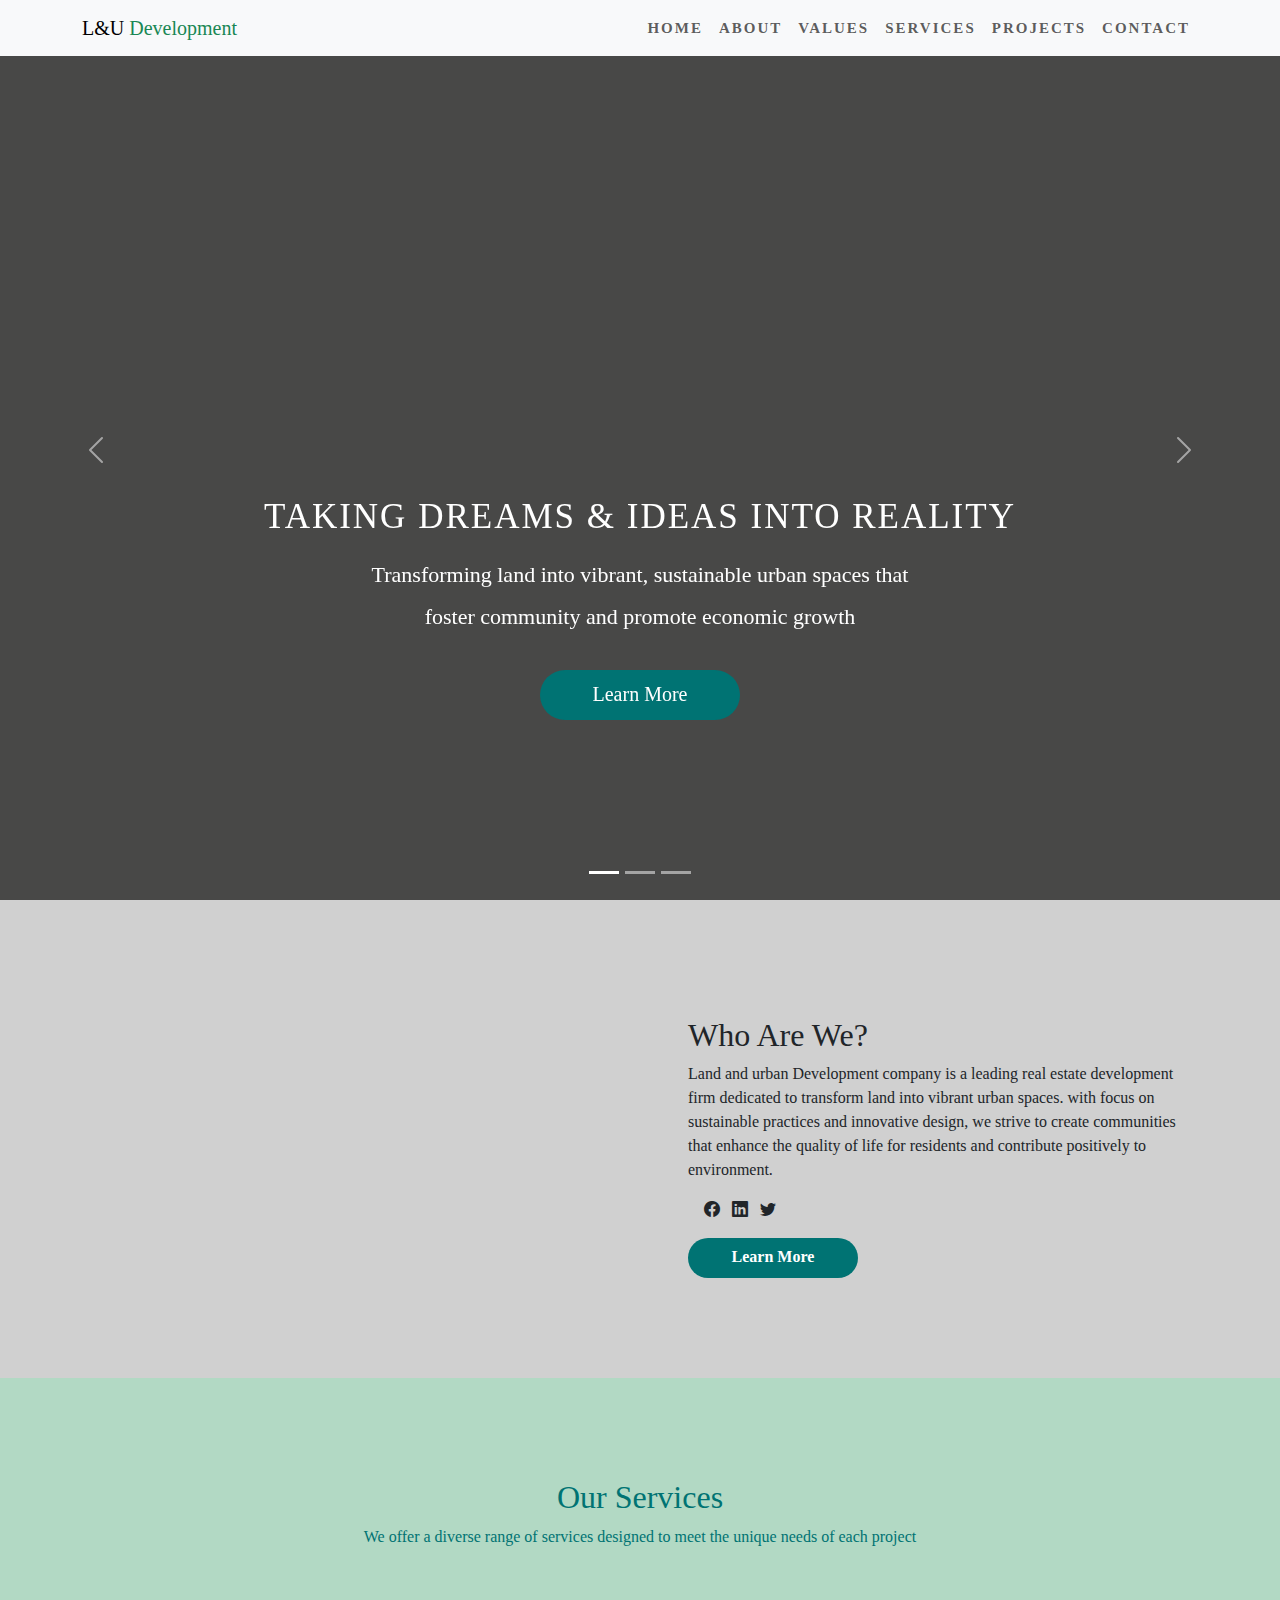
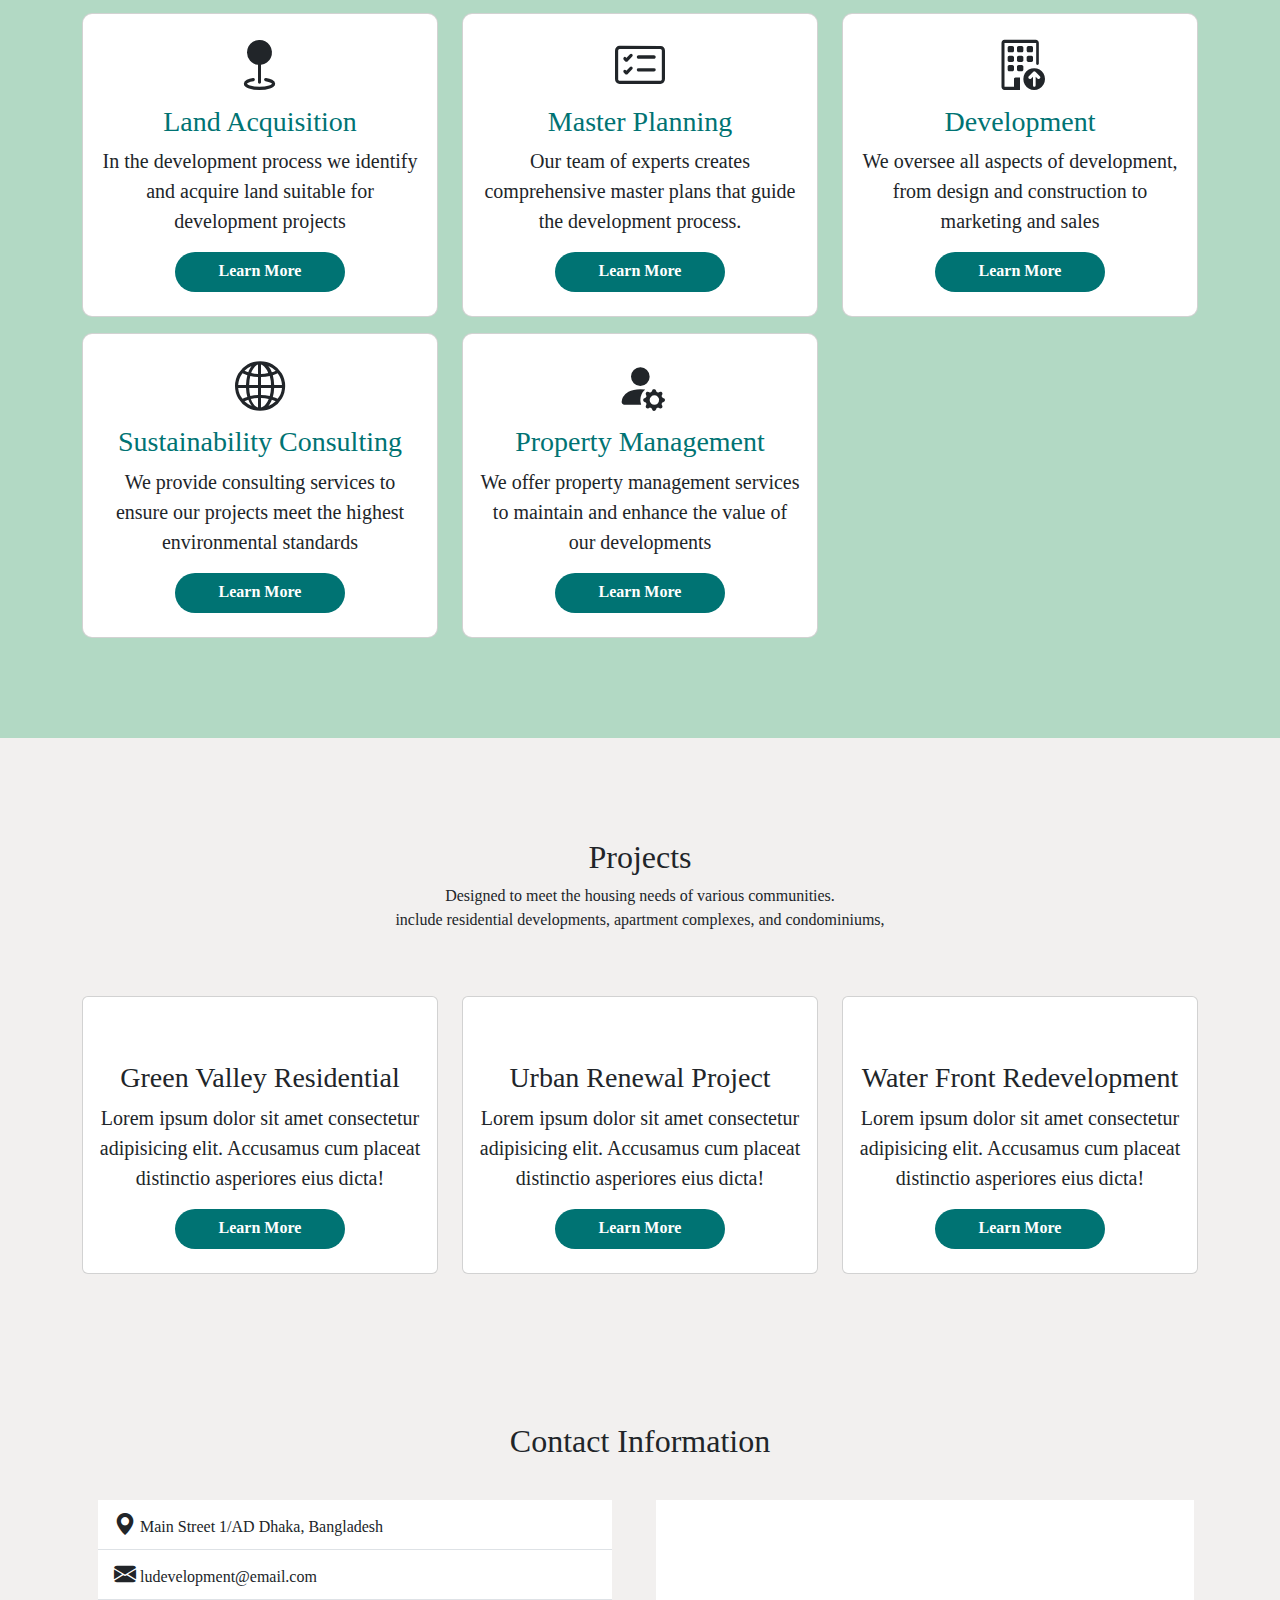
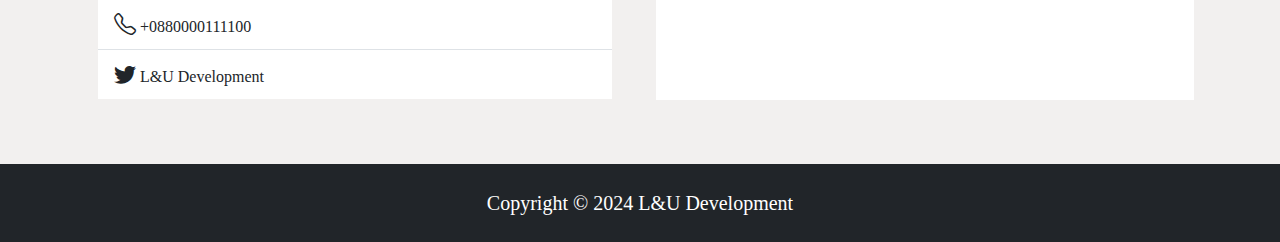
==== commit 6d415332: "added gallery & map" ====
--- a/index.html
+++ b/index.html
@@ -64,7 +64,7 @@
         <div class="carousel-caption text-center">
           <h5 class="mb-3">Taking Dreams & Ideas into Reality</h5>
           <p class="mb-3">Transforming land into vibrant, sustainable urban spaces that foster community and promote economic growth</p>
-          <p><a href="" class="btn text-white mt-3 btn-lg">Learn More</a></p>
+          <p><a href="gallery.html" class="btn text-white mt-3 btn-lg">Learn More</a></p>
         </div>
       </div>
 
@@ -73,7 +73,7 @@
         <div class="carousel-caption text-center">
           <h5 class="mb-3">Focus On Sustainability</h5>
           <p class="mb-3">We are committed to sustainable practices that minimize our environmental impact and promote long-term viability </p>
-          <p><a href="" class="btn text-white btn-lg">Learn More</a></p>
+          <p><a href="gallery.html" class="btn text-white btn-lg">Learn More</a></p>
         </div>
       </div>
 
@@ -82,7 +82,7 @@
         <div class="carousel-caption text-center">
           <h5 class="mb-3">Innovative Design</h5>
           <p class="mb-3">Transcending traditional boundaries by integrating creativity, functionality, and technology to address contemporary challenges</p>
-          <p><a href="" class="btn text-white mt-3 btn-lg">Learn More</a></p>
+          <p><a href="gallery.html" class="btn text-white mt-3 btn-lg">Learn More</a></p>
         </div>
       </div>
 
@@ -116,8 +116,7 @@
               <a href="#"><i class="bi bi-twitter mx-1 text-dark"></i></a>
             </div>
 
-            <!-- <p><a href="#" class="btn btn-success">Learn More</a></p> -->
-             <button class="btn text-white">Learn More</button>
+             <button class="btn text-white"><a class="text-decoration-none text-white" href="#projects ">Learn More</a></button>
           </div>
         </div>
         
@@ -143,7 +142,7 @@
                 <i class="bi bi-geo-fill"></i>
                 <h3 class="card-title">Land Acquisition</h3>
                 <p class="lead text-dark">In the development process we identify and acquire land suitable for development projects</p>
-                <button class="btn text-white">Read More</button>
+                <button class="btn"><a class="text-decoration-none text-white" href="gallery.html">Learn More</a></button>
               </div>
             </div>
           </div>
@@ -154,7 +153,7 @@
                 <i class="bi bi-card-checklist"></i>
                 <h3 class="card-title">Master Planning</h3>
                 <p class="lead text-dark">Our team of experts creates comprehensive master plans that guide the development process. </p>
-                <button class="btn text-white">Read More </button>
+                <button class="btn"><a class="text-decoration-none text-white" href="gallery.html">Learn More</a></button>
               </div>
             </div>
           </div>
@@ -165,7 +164,7 @@
                 <i class="bi bi-building-up"></i>
                 <h3 class="card-title">Development</h3>
                 <p class="lead text-dark"> We oversee all aspects of development, from design and construction to marketing and sales</p>
-                <button class="btn text-white">Read More </button>
+                <button class="btn"><a class="text-decoration-none text-white" href="gallery.html">Learn More</a></button>
               </div>
             </div>
           </div>
@@ -178,7 +177,7 @@
                 <i class="bi bi-globe2"></i>
                 <h3 class="card-title">Sustainability Consulting</h3>
                 <p class="lead text-dark">We provide consulting services to ensure our projects meet the highest environmental standards</p>
-                <button class="btn text-white">Read More </button>
+                <button class="btn"><a class="text-decoration-none text-white" href="gallery.html">Learn More</a></button>
               </div>
             </div>
           </div>
@@ -189,7 +188,7 @@
                 <i class="bi bi-person-fill-gear"></i>
                 <h3 class="card-title">Property Management</h3>
                 <p class="lead text-dark">We offer property management services to maintain and enhance the value of our developments</p>
-                <button class="btn text-white">Read More </button>
+                <button class="btn"><a class="text-decoration-none text-white" href="gallery.html">Learn More</a></button>
               </div>
             </div>
           </div>
@@ -218,7 +217,8 @@
                 </div>
                 <h3 class="card-title">Green Valley Residential</h3>
                 <p class="lead">Lorem ipsum dolor sit amet consectetur adipisicing elit. Accusamus cum placeat distinctio asperiores eius dicta!</p>
-                <button class="btn text-white">Learn More</button>
+                <button class="btn text-white"><a class="text-decoration-none text-white" href="gallery.html">Learn More</a></button>
+                <!-- <button class="btn text-white">Learn More</button> -->
               </div>
             </div>
           </div>
@@ -231,7 +231,7 @@
                 </div>
                 <h3 class="card-title">Urban Renewal Project</h3>
                 <p class="lead">Lorem ipsum dolor sit amet consectetur adipisicing elit. Accusamus cum placeat distinctio asperiores eius dicta!</p>
-                <button class="btn text-white">Learn More</button>
+                <button class="btn text-white"><a class="text-decoration-none text-white" href="gallery.html">Learn More</a></button>
               </div>
             </div>
           </div>
@@ -244,7 +244,7 @@
                 </div>
                 <h3 class="card-title">Water Front Redevelopment</h3>
                 <p class="lead">Lorem ipsum dolor sit amet consectetur adipisicing elit. Accusamus cum placeat distinctio asperiores eius dicta!</p>
-                <button class="btn text-white">Learn More</button>
+                <button class="btn text-white"><a class="text-decoration-none text-white" href="gallery.html">Learn More</a></button>
               </div>
             </div>
           </div>
@@ -265,7 +265,7 @@
         </div>
 
         <div class="row g-4">
-          <div class="col-md-6 col-sm-12">
+          <div class="col-md-12 col-sm-12 col-lg-6">
             <ul class="list-group list-group-flush p-3">
               <li class="list-group-item">
                 <i style="font-size:22px" class="bi bi-geo-alt-fill"></i>   Main Street 1/AD Dhaka, Bangladesh</li>
@@ -277,7 +277,13 @@
                       <i style="font-size:22px" class="bi bi-twitter"></i>     L&U Development</li>
             </ul>
           </div>
-        </div>
+          <div class="col-md-12 col-sm-12 col-lg-6 p-3">
+            <div class="map-area">
+              <iframe src="https://www.google.com/maps/embed?pb=!1m18!1m12!1m3!1d2482.88881913994!2d-0.14461502418875505!3d51.515255710130475!2m3!1f0!2f0!3f0!3m2!1i1024!2i768!4f13.1!3m3!1m2!1s0x48761ad554c335c1%3A0xda2164b934c67c1a!2sOxford%20St%2C%20London%2C%20UK!5e0!3m2!1sen!2sbd!4v1723722256130!5m2!1sen!2sbd" allowfullscreen="" loading="lazy" referrerpolicy="no-referrer-when-downgrade"></iframe>
+            </div>
+          </div>
+        </div>
+
       </div>
      </section>
 
--- a/style.css
+++ b/style.css
@@ -92,7 +92,17 @@
 {
   color:  #007373;
 }
-
+.map-area{
+  /* width: 600px; */
+  height: 200px;
+  background: #fff;
+  box-shadow: rgb(0,0,0,0.35);
+}
+.map-area iframe{
+  width: 100%;
+  height: 100%;
+  border:none;
+}
 
 /* responsive CSS */
 
@@ -104,9 +114,6 @@
     bottom:370px;
   }
   .carousel-caption p{
-    width: 100%;
-  }
-  .contact-container{
     width: 100%;
   }
   .card{
@@ -138,10 +145,6 @@
     line-height: 1.6;
     font-size: 16px;
   }
-  .contact-container{
-    width: 100%;
-  }
-
   .about-text{
     padding-top: 40px;
   }
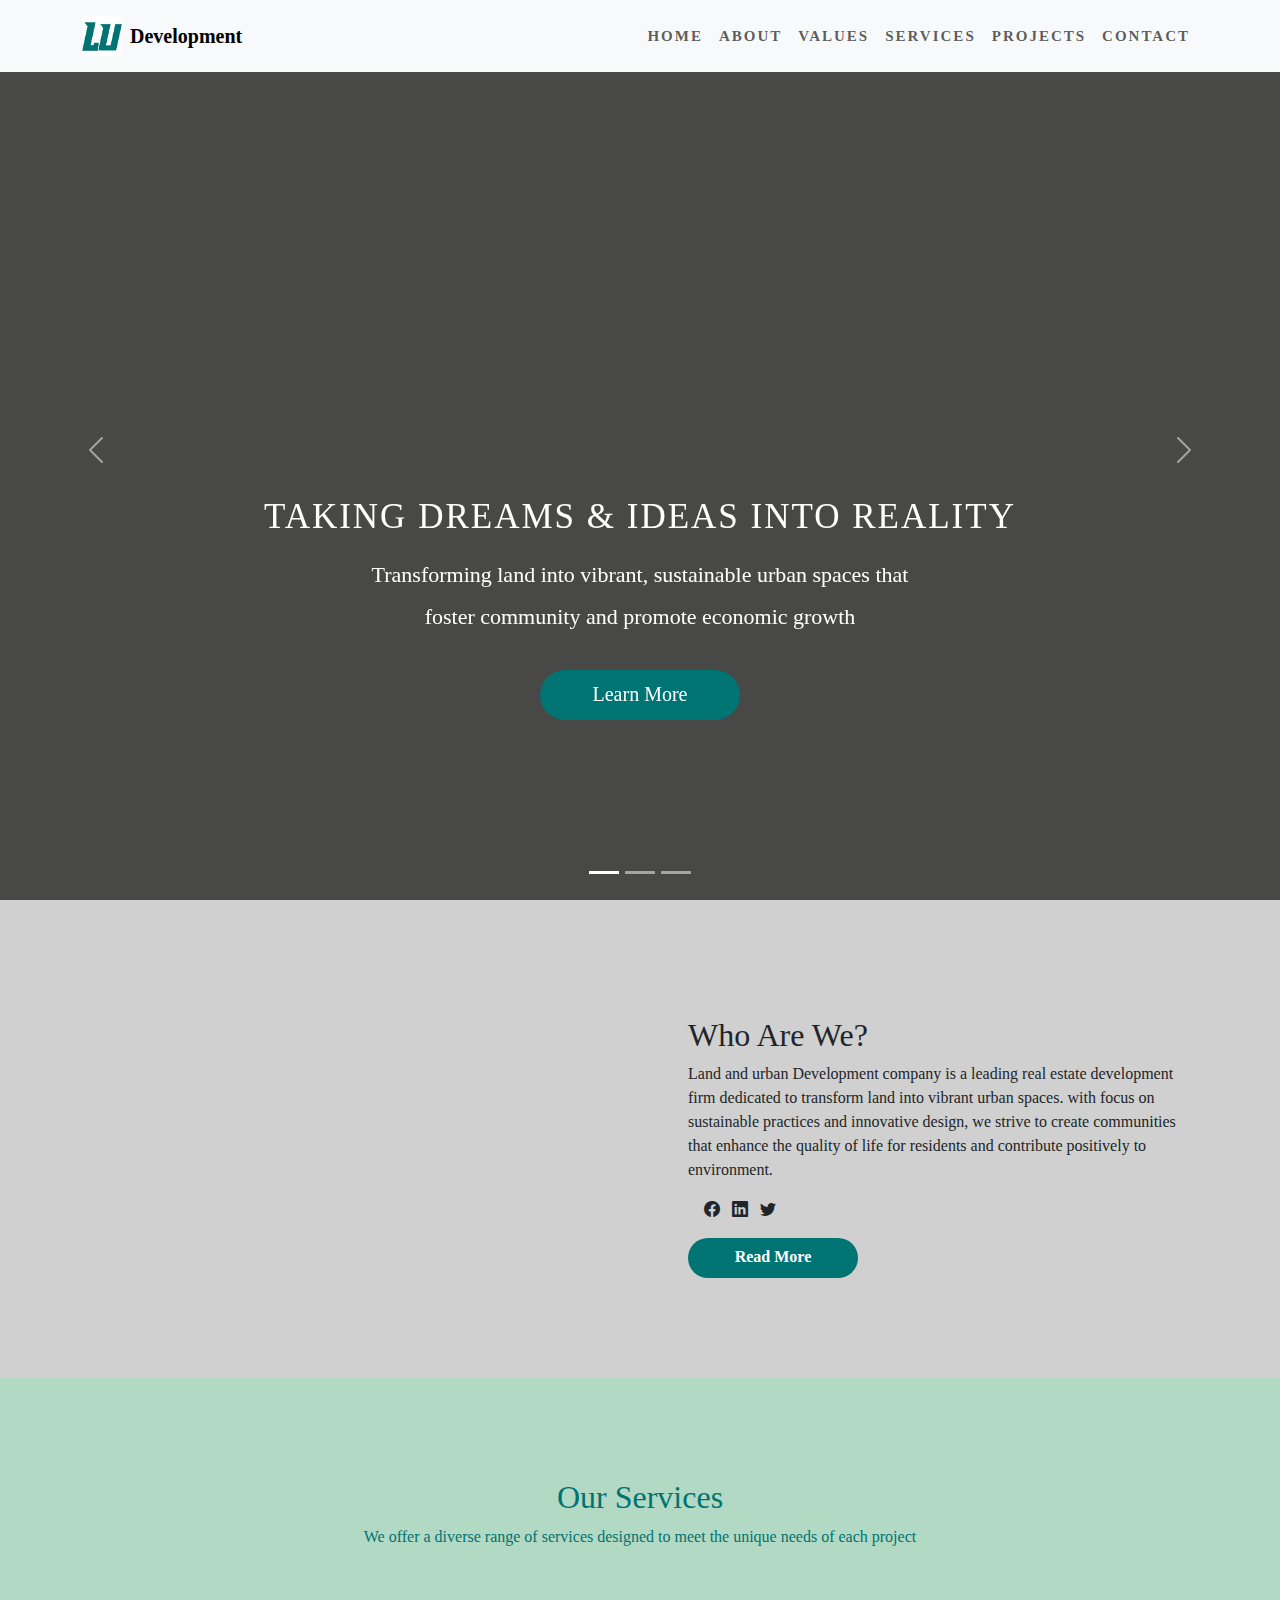
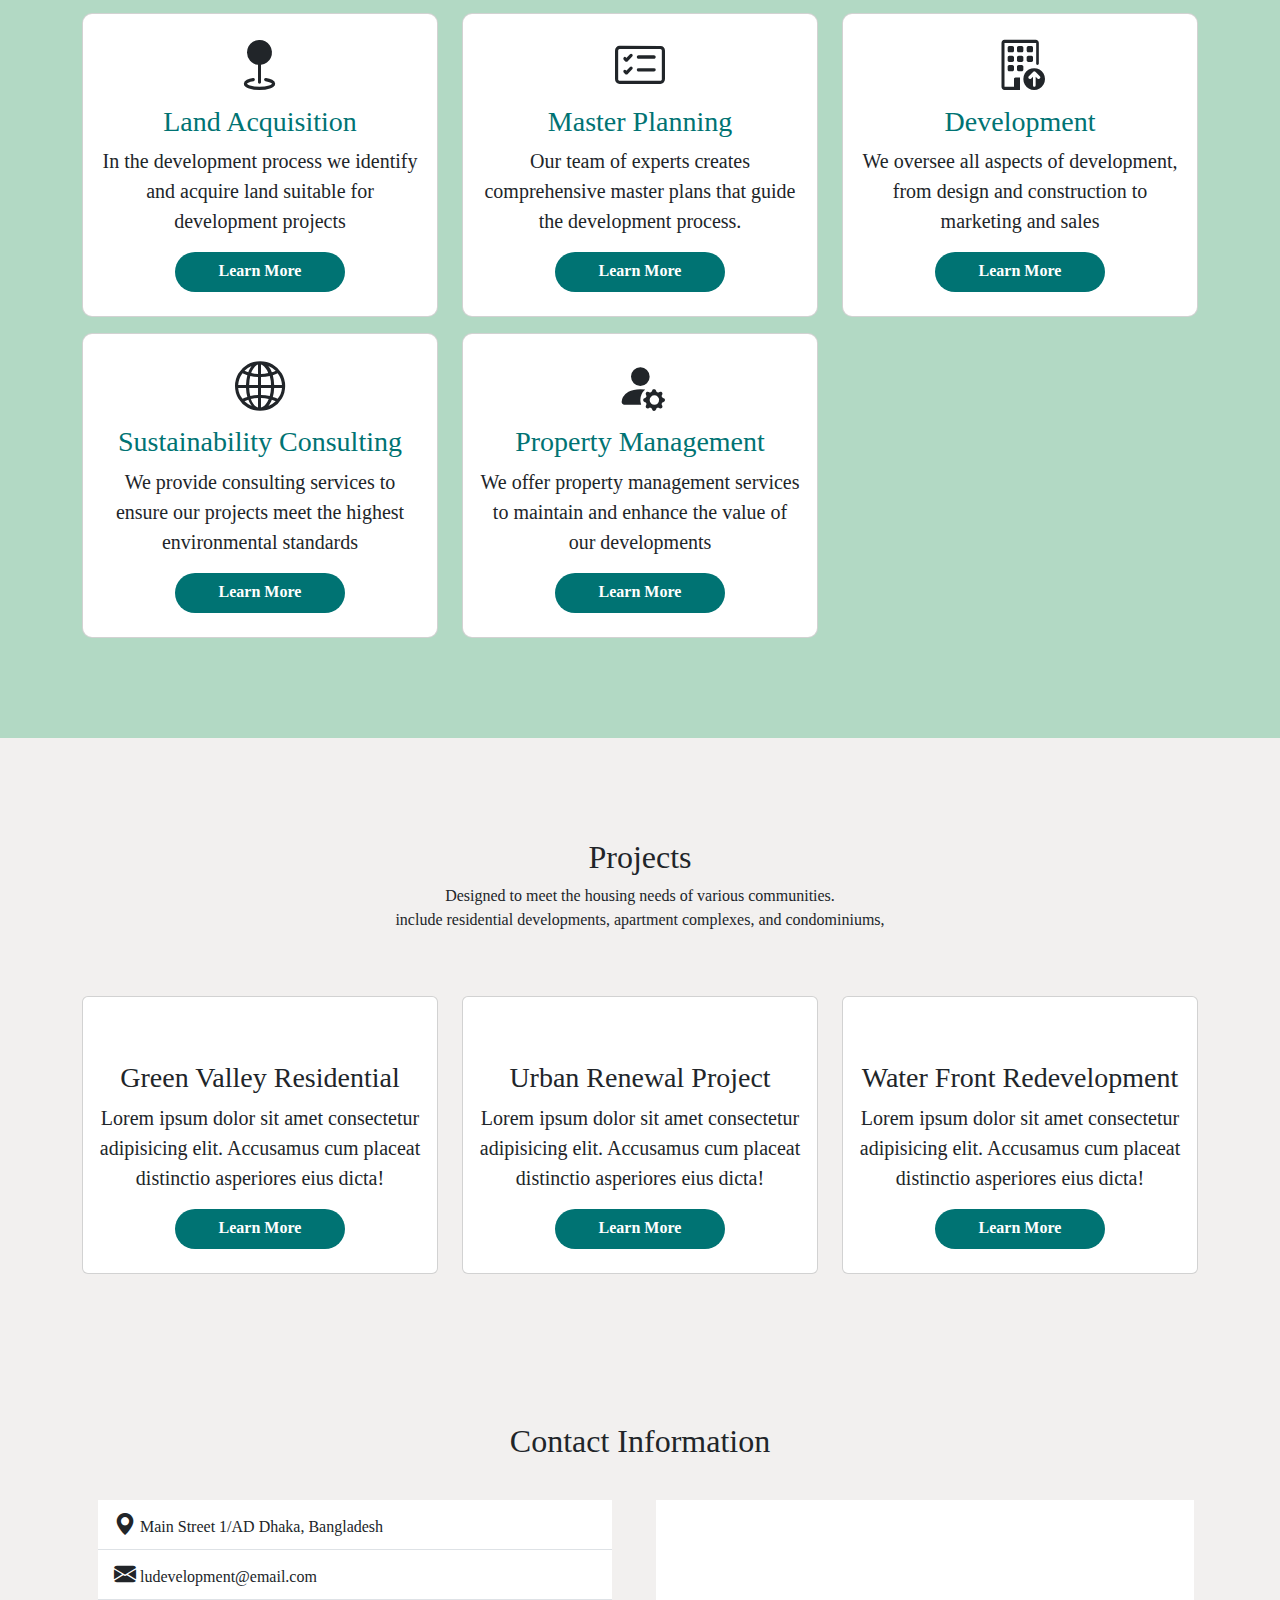
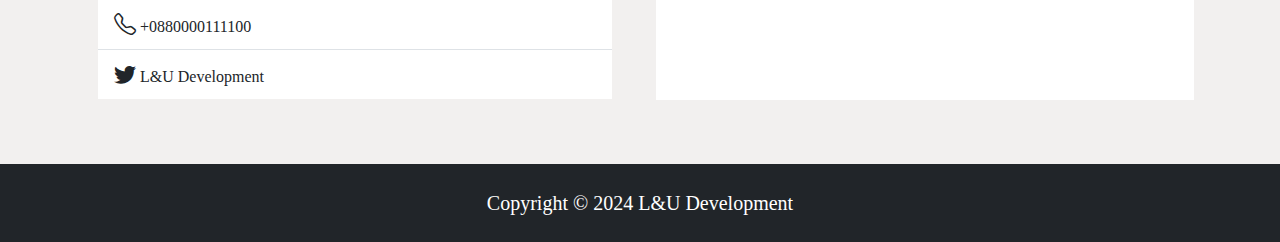
==== commit 793a407b: "added logo" ====
--- a/index.html
+++ b/index.html
@@ -16,7 +16,10 @@
   <nav class="navbar navbar-expand-lg navbar-light bg-light fixed-top">
     <div class="container">
 
-      <a class="navbar-brand" href="#">L&U <span class="text-success">Development</span> </a>
+      <a class="navbar-brand logo" href="#">
+        <img src="assets/logo1.png" alt="" width="40">
+        <span class="text-center p-2">  Development</span>
+      </a>
 
 
       <button class="navbar-toggler" type="button" data-bs-toggle="collapse" data-bs-target="#navbarSupportedContent" aria-controls="navbarSupportedContent" aria-expanded="false" aria-label="Toggle navigation">
@@ -116,7 +119,7 @@
               <a href="#"><i class="bi bi-twitter mx-1 text-dark"></i></a>
             </div>
 
-             <button class="btn text-white"><a class="text-decoration-none text-white" href="#projects ">Learn More</a></button>
+             <button class="btn text-white"><a class="text-decoration-none text-white" href="#projects ">Read More</a></button>
           </div>
         </div>
         
--- a/style.css
+++ b/style.css
@@ -3,6 +3,16 @@
 }
 body{
   background: #f2f0ef;
+}
+.navbar-brand
+{
+  display: flex;
+  align-items: center;
+  justify-content: center;
+}
+.navbar-brand span {
+  font-size:20px;
+  font-weight: bold;
 }
 .section-padding{
   padding: 100px 0;
